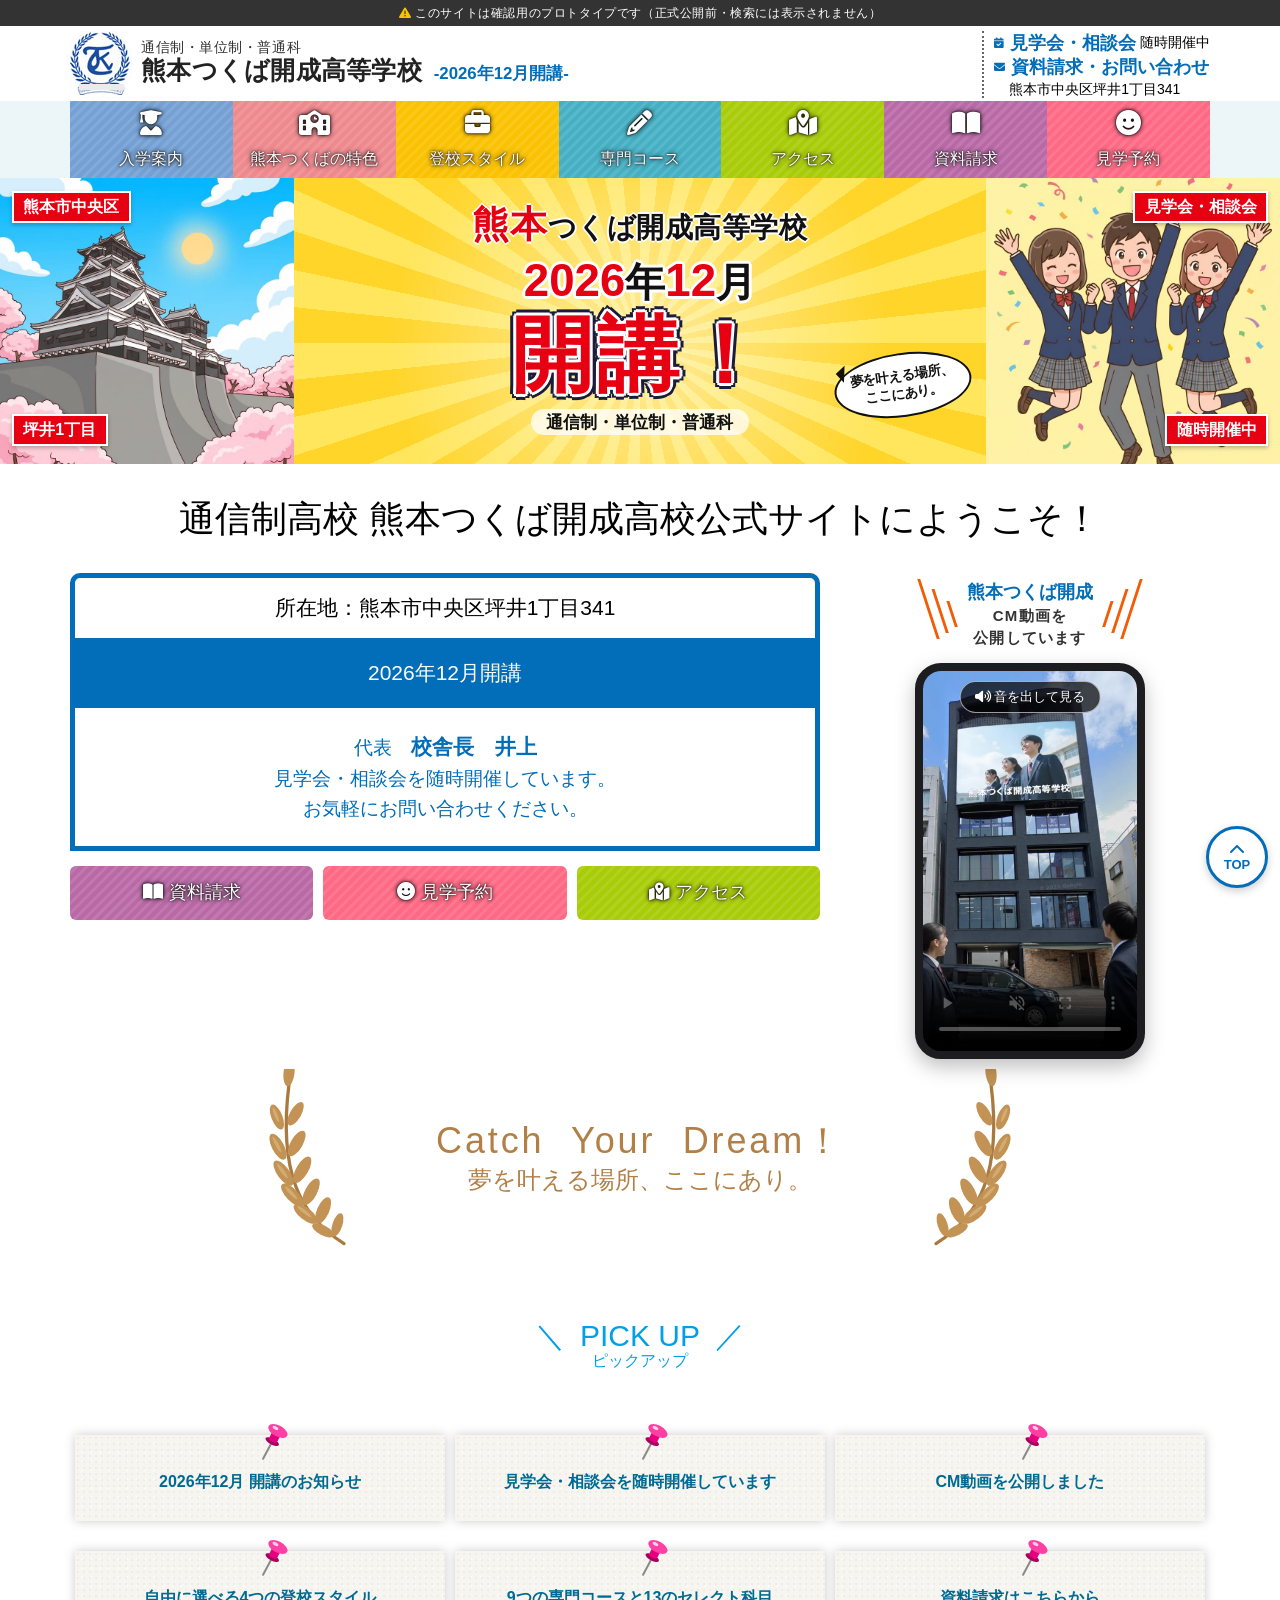
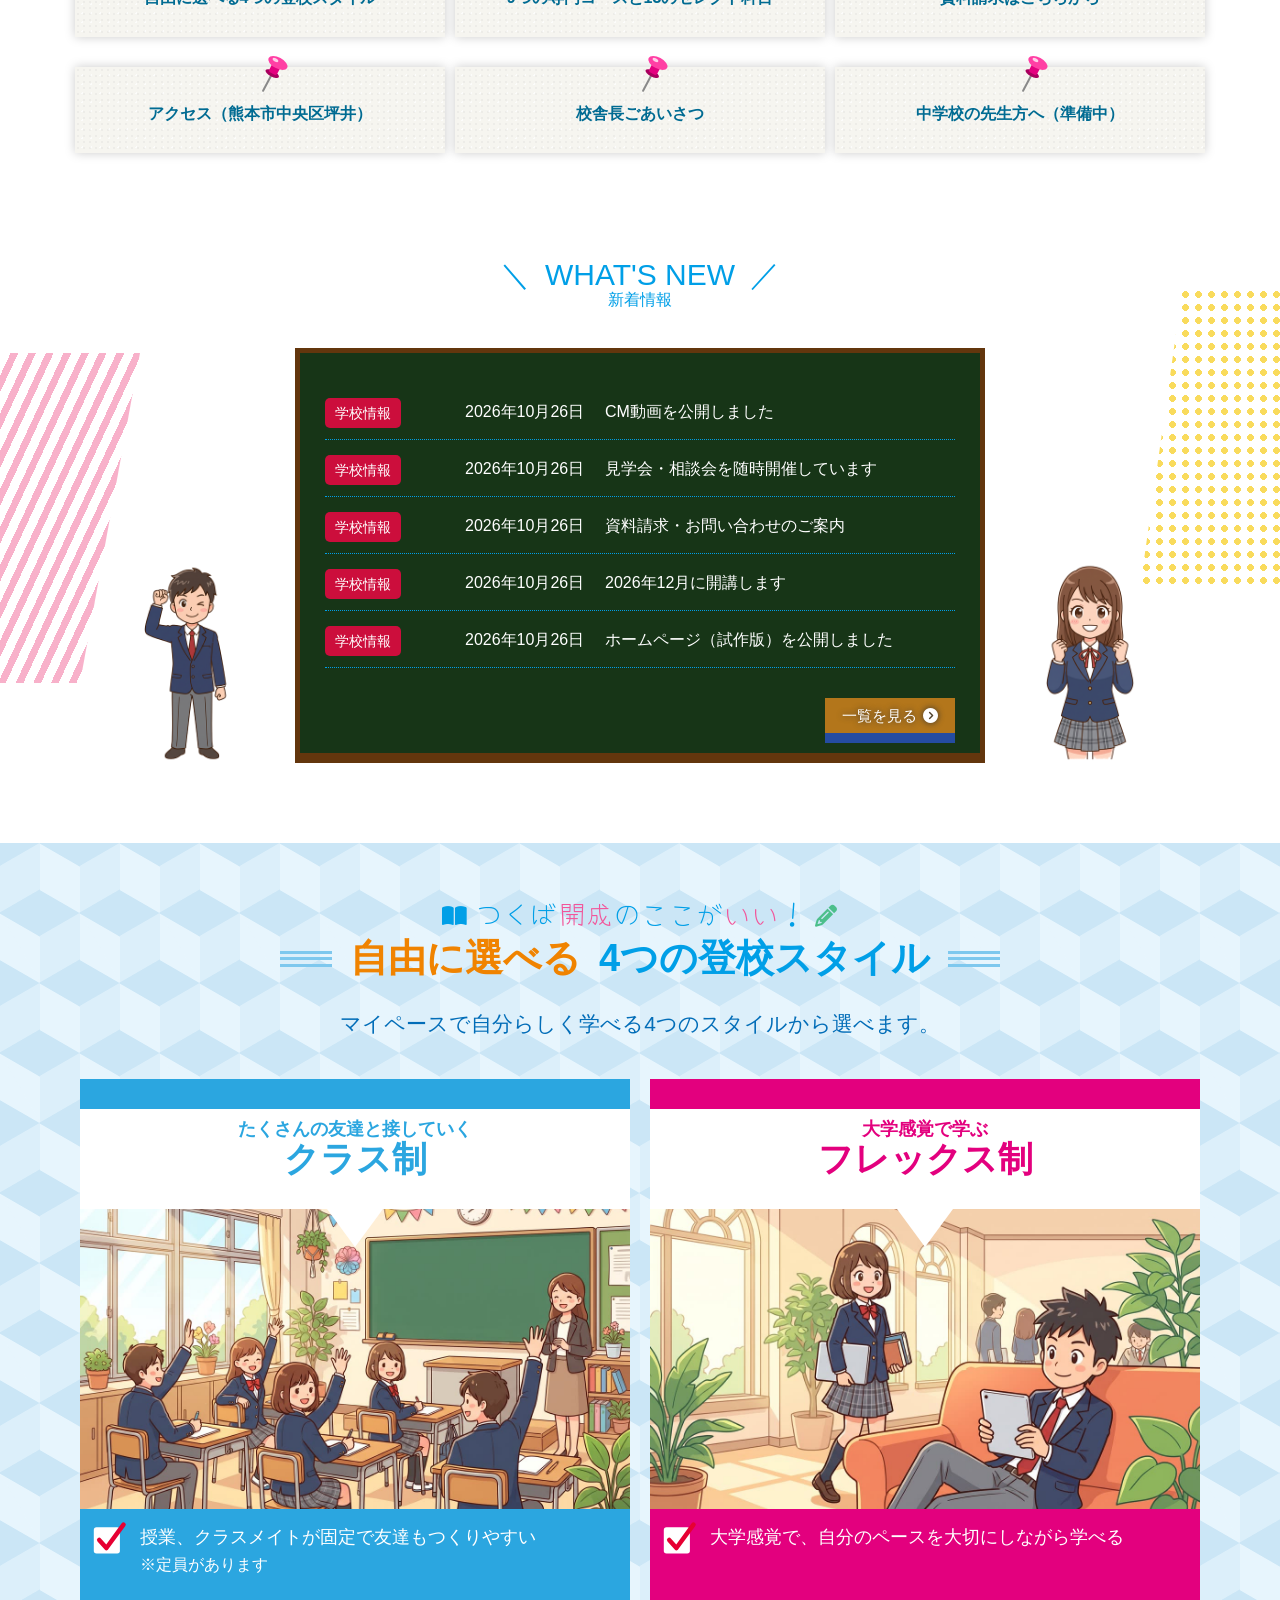
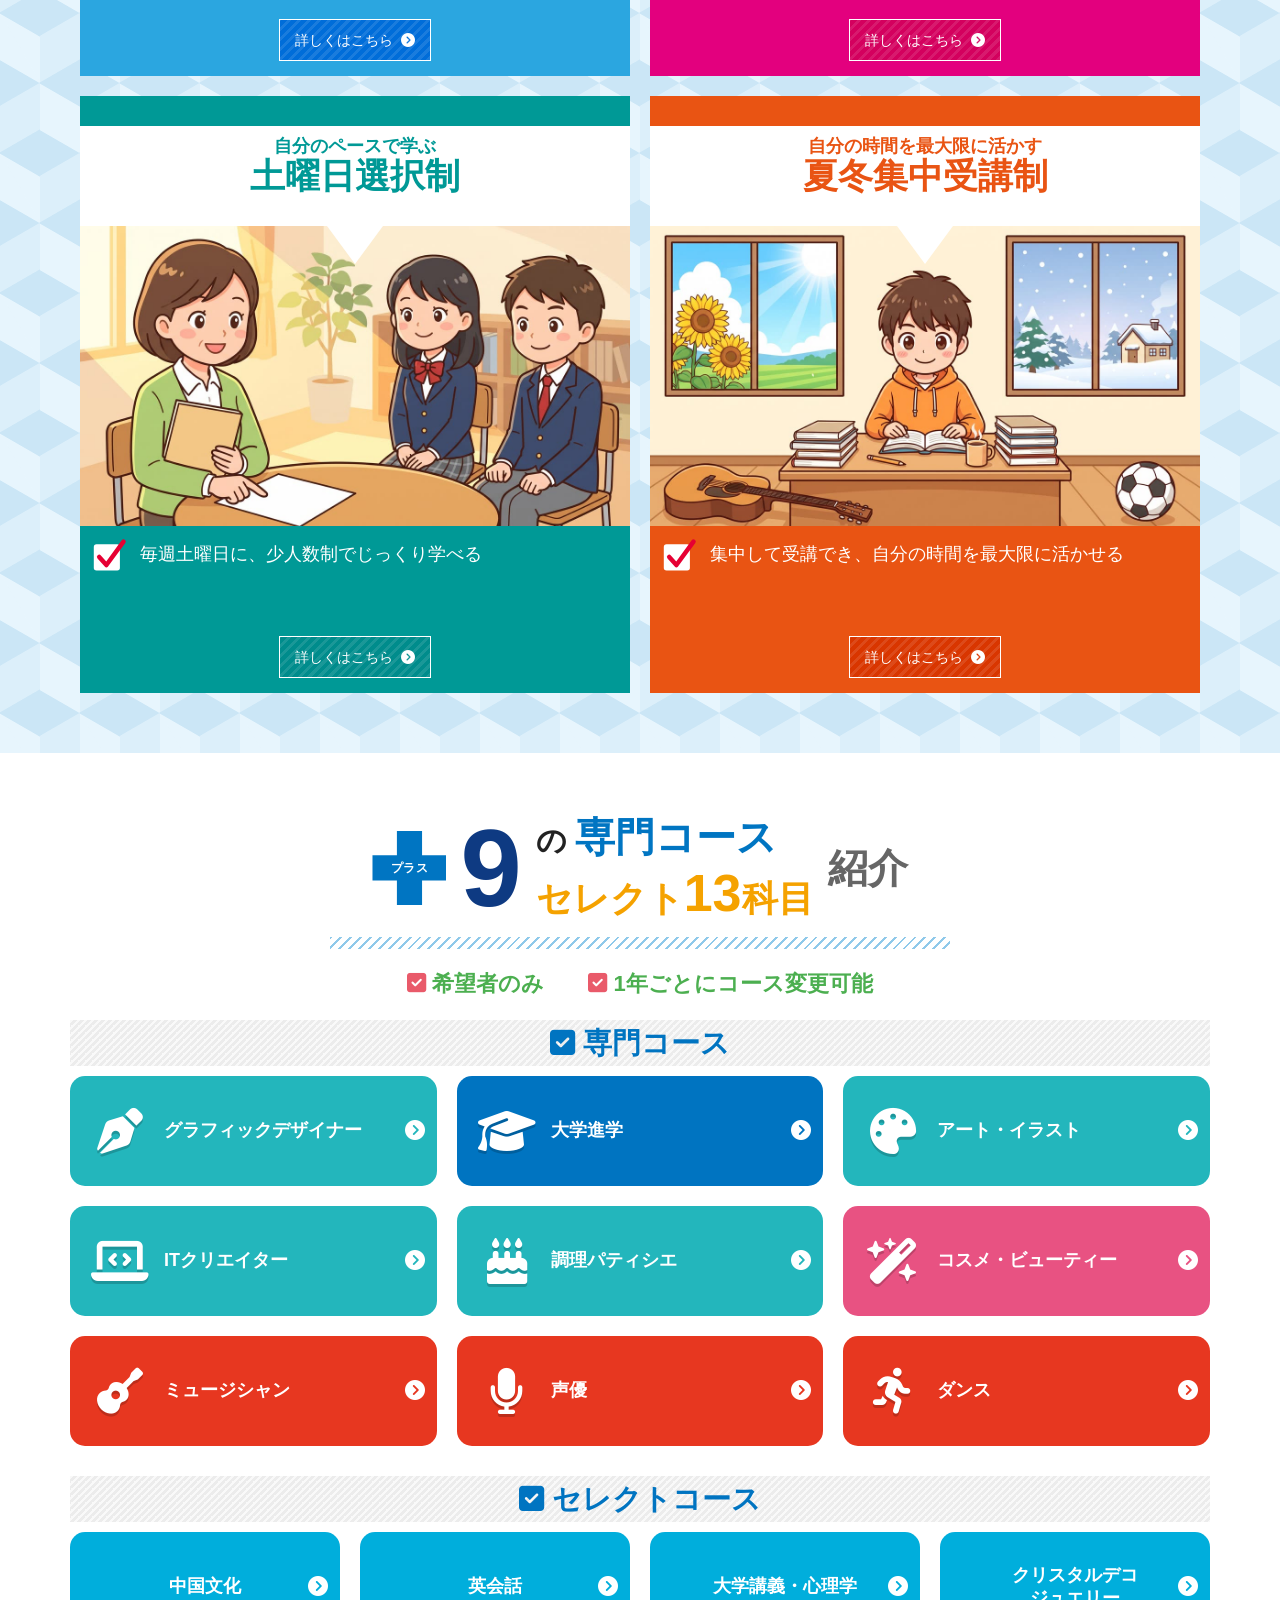
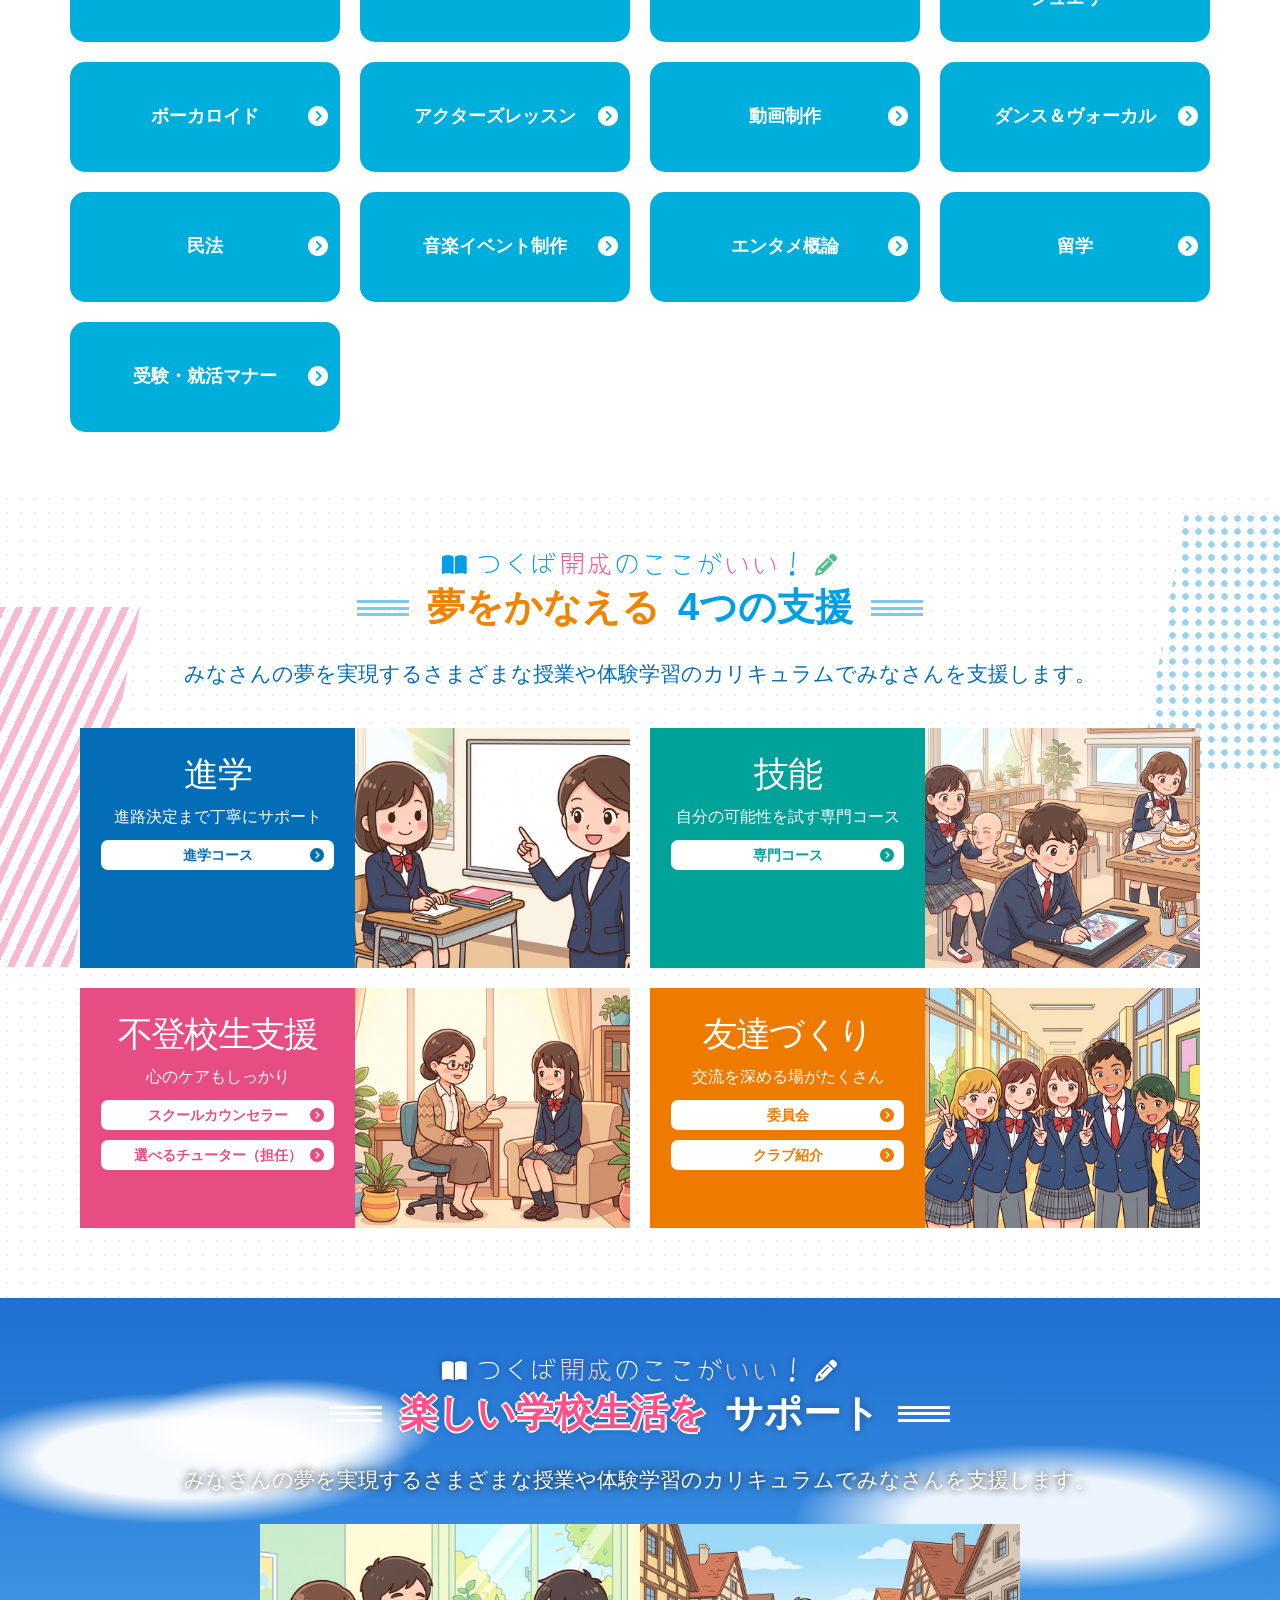
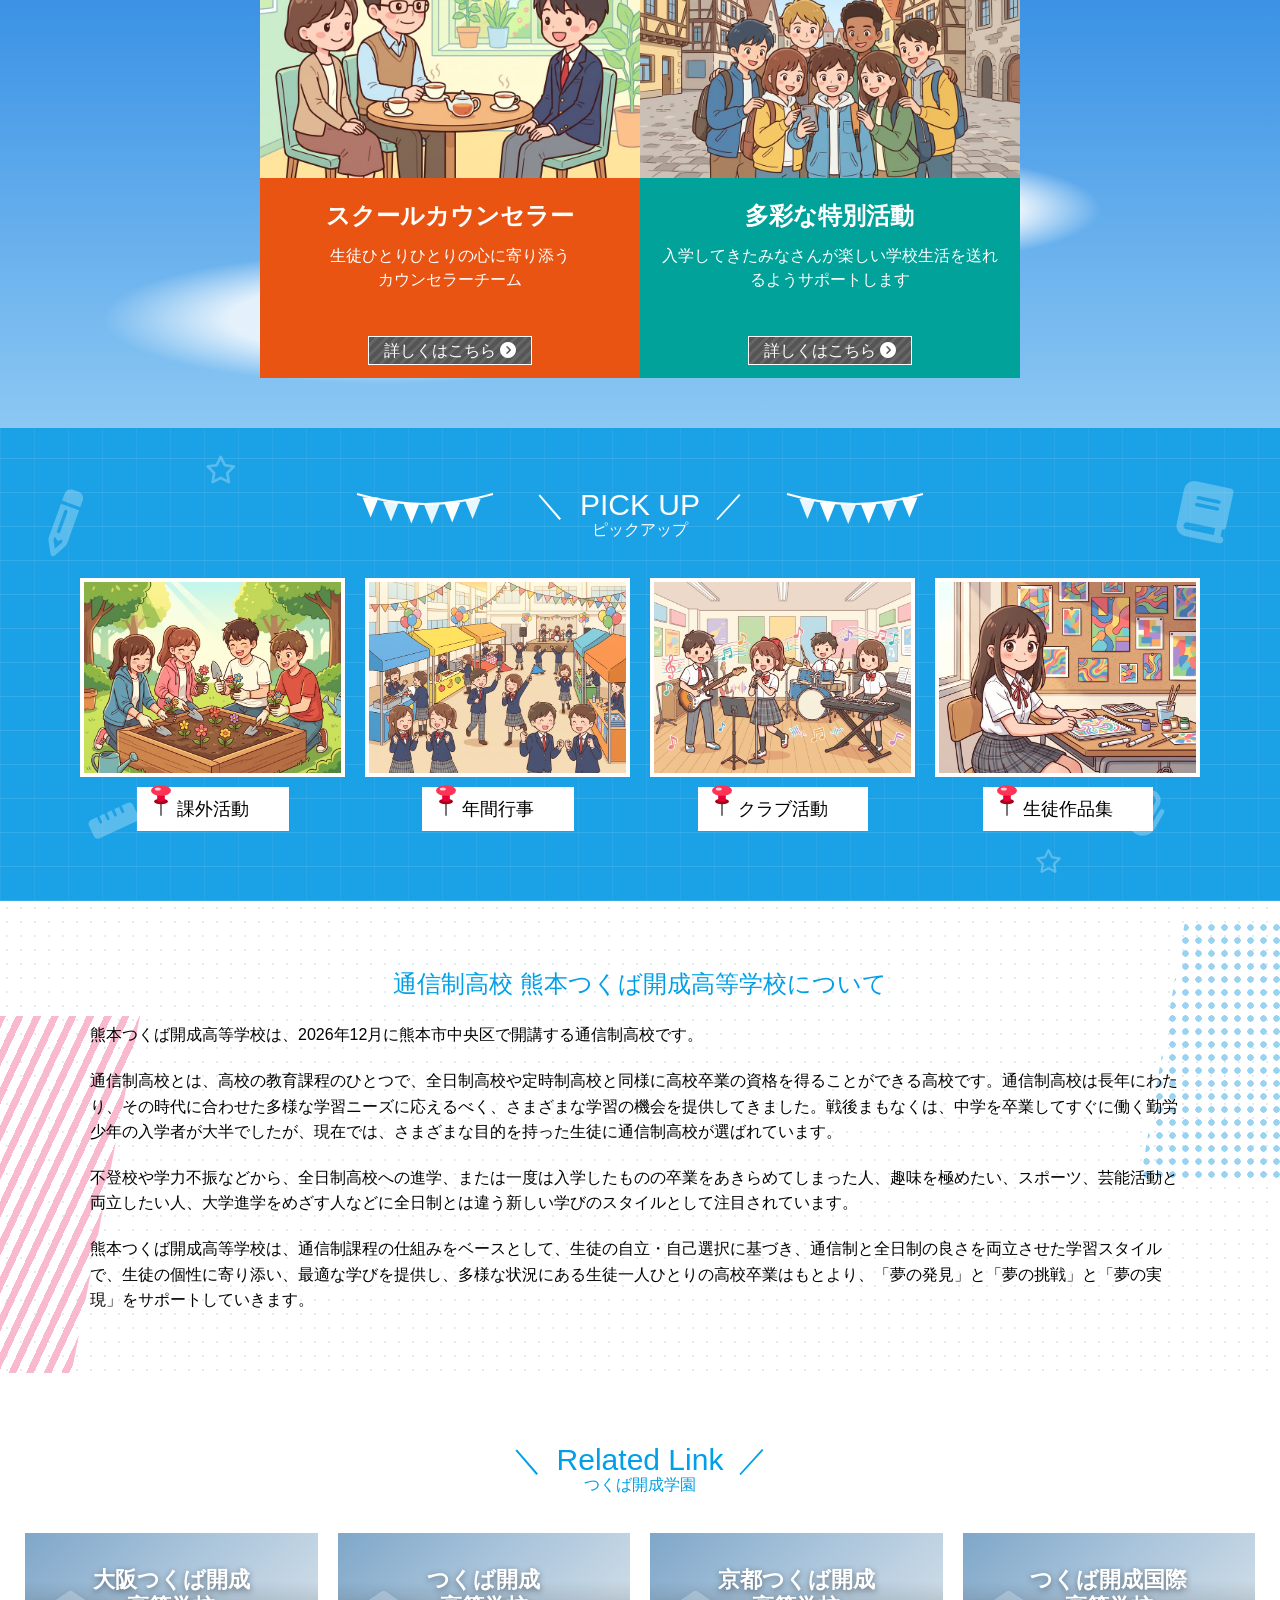
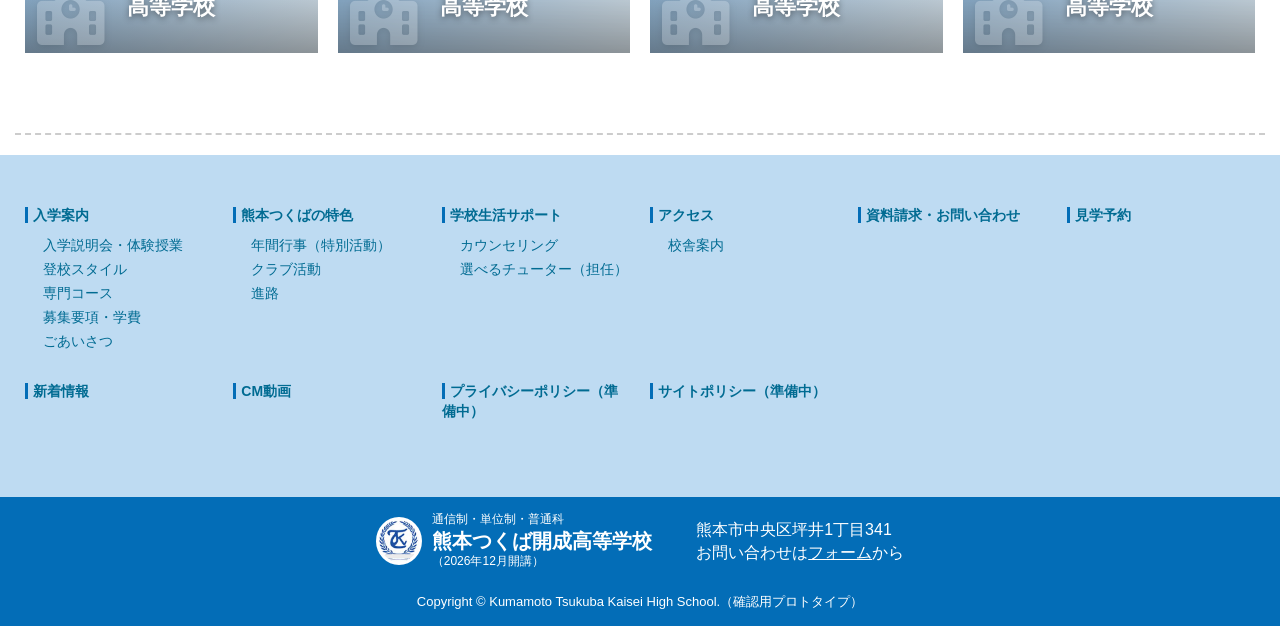
==== index.html @ 8025279c "熊本つくば開成高等学校 ホームページのプロトタイプ（トップページ） 大阪つくば開成（otk.ed.jp）の見た目の決まりに合わせた確認用の試作版。 トップページにCM動画を掲載。下層ページは準備中の仮" ====
<!DOCTYPE html>
<html lang="ja">
<head>
<meta charset="UTF-8">
<meta name="viewport" content="width=device-width, initial-scale=1">
<meta name="robots" content="noindex, nofollow, noarchive">
<meta name="darkreader-lock">
<title>【プロトタイプ】熊本つくば開成高等学校 | 普通科・通信制・単位制</title>
<meta name="description" content="熊本つくば開成高等学校（2026年12月開講・熊本市中央区）のホームページ試作版です。">
<link rel="stylesheet" href="https://cdnjs.cloudflare.com/ajax/libs/twitter-bootstrap/3.3.7/css/bootstrap.min.css">
<link rel="stylesheet" href="https://cdnjs.cloudflare.com/ajax/libs/font-awesome/6.5.2/css/all.min.css">
<link rel="preconnect" href="https://fonts.googleapis.com">
<link rel="preconnect" href="https://fonts.gstatic.com" crossorigin>
<link rel="stylesheet" href="https://fonts.googleapis.com/css2?family=Yomogi&amp;display=swap">
<link rel="stylesheet" href="assets/css/style.css">
</head>
<body id="top">

<div id="header">
	<div class="proto-band"><i class="fa-solid fa-triangle-exclamation"></i>このサイトは確認用のプロトタイプです<span class="pb-long">（正式公開前・検索には表示されません）</span><span class="pb-short">（正式公開前）</span></div>
	<div class="container">
		<h1 class="logo"><a href="index.html"><img src="assets/img/emblem_tk_kari.png" alt="校章（仮）"><span class="txt"><small>通信制・単位制・普通科</small><span class="name-row"><strong>熊本つくば開成高等学校</strong><span class="target">2026年12月開講</span></span></span></a></h1>
		<ul class="guidance">
			<li>
				<div class="contact">
					<p class="tel"><i class="fa-solid fa-calendar-check"></i> <a href="reservation.html">見学会・相談会</a> 随時開催中</p>
					<p class="tel"><i class="fa-solid fa-envelope"></i> <a href="contact.html">資料請求・お問い合わせ</a></p>
					<p class="address">熊本市中央区坪井1丁目341</p>
				</div>
			</li>
		</ul>
	</div>
	<nav id="g-nav">
		<div class="container">
			<ul>
				<li><a href="school.html" class="school"><i class="fa-solid fa-user-graduate"></i>入学案内</a></li>
				<li><a href="feature.html" class="feature"><i class="fa-solid fa-school"></i>熊本つくばの特色</a></li>
				<li><a href="style.html" class="style"><i class="fa-solid fa-briefcase"></i>登校スタイル</a></li>
				<li><a href="course.html" class="course"><i class="fa-solid fa-pencil"></i>専門コース</a></li>
				<li><a href="access.html" class="access"><i class="fa-solid fa-map-location-dot"></i>アクセス</a></li>
				<li><a href="contact.html" class="contact"><i class="fa-solid fa-book-open"></i>資料請求</a></li>
				<li><a href="reservation.html" class="reservation"><i class="fa-solid fa-face-smile"></i>見学予約</a></li>
			</ul>
		</div>
	</nav>
</div>

<button id="mobile-nav-btn" type="button" aria-label="メニューを開く"><i class="fa-solid fa-bars"></i>MENU</button>
<div id="mobile-menu" aria-hidden="true">
	<div class="inner">
		<div class="head">メニュー</div>
		<ul>
			<li><a href="index.html" class="home"><i class="fa-solid fa-house"></i>ホーム</a></li>
			<li><a href="school.html" class="school"><i class="fa-solid fa-user-graduate"></i>入学案内</a></li>
			<li><a href="feature.html" class="feature"><i class="fa-solid fa-school"></i>熊本つくばの特色</a></li>
			<li><a href="style.html" class="style"><i class="fa-solid fa-briefcase"></i>登校スタイル</a></li>
			<li><a href="course.html" class="course"><i class="fa-solid fa-pencil"></i>専門コース</a></li>
			<li><a href="access.html" class="access"><i class="fa-solid fa-map-location-dot"></i>アクセス</a></li>
			<li><a href="contact.html" class="contact"><i class="fa-solid fa-book-open"></i>資料請求</a></li>
			<li><a href="reservation.html" class="reservation"><i class="fa-solid fa-face-smile"></i>見学予約</a></li>
		</ul>
		<button type="button" class="close-btn"><i class="fa-solid fa-circle-xmark"></i> 閉じる</button>
	</div>
</div>

<div id="content" class="home">
	<div class="hero" role="img" aria-label="熊本つくば開成高等学校　2026年12月開講">
		<div class="hero-side left">
			<img src="assets/img/hero_castle.jpg" alt="">
			<span class="hero-label tl">熊本市中央区</span>
			<span class="hero-label bl">坪井1丁目</span>
		</div>
		<div class="hero-center">
			<div class="line1"><span class="r">熊本</span>つくば開成高等学校</div>
			<div class="line2"><span class="num">2026</span>年<span class="num">12</span>月</div>
			<div class="main">開講！</div>
			<div class="foot">通信制・単位制・普通科</div>
			<div class="hero-bubble">夢を叶える場所、<br>ここにあり。</div>
		</div>
		<div class="hero-side right">
			<img src="assets/img/hero_students.jpg" alt="">
			<span class="hero-label tr">見学会・相談会</span>
			<span class="hero-label br">随時開催中</span>
		</div>
	</div>

	<div class="container welcome">
		<h1>通信制高校 熊本つくば開成高校公式サイトにようこそ！</h1>
		<div class="row">
			<div class="col-md-8">
				<div class="target-area">所在地：熊本市中央区坪井1丁目341</div>
				<div class="since">2026年12月開講</div>
				<div class="guidance">
					<p class="lead">代表　<strong>校舎長　井上</strong><br>見学会・相談会を随時開催しています。<br class="hidden-xs">お気軽にお問い合わせください。</p>
				</div>
				<div class="cta-row">
					<a href="contact.html" class="contact"><i class="fa-solid fa-book-open"></i>資料請求</a>
					<a href="reservation.html" class="reservation"><i class="fa-solid fa-face-smile"></i>見学予約</a>
					<a href="access.html" class="access"><i class="fa-solid fa-map-location-dot"></i>アクセス</a>
				</div>
			</div>
			<div class="col-md-4">
				<div class="cm-box" id="cm">
					<div class="cm-head"><span class="name">熊本つくば開成</span><span class="sub">CM動画を</span><span class="sub">公開しています</span></div>
					<div class="cm-frame">
						<video id="cm-video" src="assets/video/kumamoto_cm.mp4" poster="assets/video/kumamoto_cm_poster.jpg" autoplay muted loop playsinline controls preload="metadata"></video>
						<button type="button" class="cm-sound" id="cm-sound"><i class="fa-solid fa-volume-high"></i> 音を出して見る</button>
					</div>
				</div>
			</div>
		</div>
	</div>

	<p class="ct_text"><span class="en">Catch Your Dream！</span><span class="ja">夢を叶える場所、ここにあり。</span></p>

	<section class="pickup">
		<div class="container">
			<h3><span class="en">PICK UP</span><span class="ja">ピックアップ</span></h3>
			<ul class="list">
				<li><div class="box"><p class="title"><a href="school.html">2026年12月 開講のお知らせ</a></p></div></li>
				<li><div class="box"><p class="title"><a href="reservation.html">見学会・相談会を随時開催しています</a></p></div></li>
				<li><div class="box"><p class="title"><a href="#cm">CM動画を公開しました</a></p></div></li>
				<li><div class="box"><p class="title"><a href="style.html">自由に選べる4つの登校スタイル</a></p></div></li>
				<li><div class="box"><p class="title"><a href="course.html">9つの専門コースと13のセレクト科目</a></p></div></li>
				<li><div class="box"><p class="title"><a href="contact.html">資料請求はこちらから</a></p></div></li>
				<li><div class="box"><p class="title"><a href="access.html">アクセス（熊本市中央区坪井）</a></p></div></li>
				<li><div class="box"><p class="title"><a href="school.html#greeting">校舎長ごあいさつ</a></p></div></li>
				<li><div class="box"><p class="title"><a href="school.html#teachers">中学校の先生方へ（準備中）</a></p></div></li>
			</ul>
		</div>
	</section>

	<section class="news" id="news">
		<div class="deco-l"></div>
		<div class="deco-r"></div>
		<div class="container">
			<h3><span class="en">WHAT'S NEW</span><span class="ja">新着情報</span></h3>
			<div class="row">
				<div class="col-md-8 col-md-offset-2 col-sm-10 col-sm-offset-1">
					<div class="chalkboard">
						<img class="chara boy" src="assets/img/news_boy.png" alt="">
						<img class="chara girl" src="assets/img/news_girl.png" alt="">
						<ul>
							<li><span class="cate">学校情報</span> <span class="date">2026年10月26日</span> <span class="subject"><a href="#cm">CM動画を公開しました</a></span></li>
							<li><span class="cate">学校情報</span> <span class="date">2026年10月26日</span> <span class="subject"><a href="reservation.html">見学会・相談会を随時開催しています</a></span></li>
							<li><span class="cate">学校情報</span> <span class="date">2026年10月26日</span> <span class="subject"><a href="contact.html">資料請求・お問い合わせのご案内</a></span></li>
							<li><span class="cate">学校情報</span> <span class="date">2026年10月26日</span> <span class="subject"><a href="school.html">2026年12月に開講します</a></span></li>
							<li><span class="cate">学校情報</span> <span class="date">2026年10月26日</span> <span class="subject"><a href="index.html">ホームページ（試作版）を公開しました</a></span></li>
						</ul>
						<p class="more"><a href="#news" class="btn-chalk">一覧を見る</a></p>
					</div>
				</div>
			</div>
		</div>
	</section>

	<section class="style" id="style">
		<div class="container">
			<p class="sec-catch"><i class="fa-solid fa-book-open"></i>つくば<span class="pk">開成</span>のここが<span class="pk">いい</span>！<i class="fa-solid fa-pencil"></i></p>
			<h3 class="sec-title"><span class="or">自由に選べる</span>4つの登校スタイル</h3>
			<p class="lead">マイペースで自分らしく学べる4つのスタイルから選べます。</p>
			<ul class="cards">
				<li>
					<div class="box class">
						<div class="title"><span>たくさんの友達と接していく</span>クラス制</div>
						<div class="eye-catch"><img src="assets/img/style_class.jpg" alt="クラス制のイメージ"></div>
						<p class="caption"><img src="assets/img/check.svg" alt="">授業、クラスメイトが固定で友達もつくりやすい<span>※定員があります</span></p>
						<a href="style.html#class" class="btn">詳しくはこちら <i class="fa-solid fa-circle-chevron-right"></i></a>
					</div>
				</li>
				<li>
					<div class="box flex">
						<div class="title"><span>大学感覚で学ぶ</span>フレックス制</div>
						<div class="eye-catch"><img src="assets/img/style_flex.jpg" alt="フレックス制のイメージ"></div>
						<p class="caption"><img src="assets/img/check.svg" alt="">大学感覚で、自分のペースを大切にしながら学べる</p>
						<a href="style.html#flex" class="btn">詳しくはこちら <i class="fa-solid fa-circle-chevron-right"></i></a>
					</div>
				</li>
				<li>
					<div class="box saturday">
						<div class="title"><span>自分のペースで学ぶ</span>土曜日選択制</div>
						<div class="eye-catch"><img src="assets/img/style_saturday.jpg" alt="土曜日選択制のイメージ"></div>
						<p class="caption"><img src="assets/img/check.svg" alt="">毎週土曜日に、少人数制でじっくり学べる</p>
						<a href="style.html#saturday" class="btn">詳しくはこちら <i class="fa-solid fa-circle-chevron-right"></i></a>
					</div>
				</li>
				<li>
					<div class="box holiday">
						<div class="title"><span>自分の時間を最大限に活かす</span>夏冬集中受講制</div>
						<div class="eye-catch"><img src="assets/img/style_holiday.jpg" alt="夏冬集中受講制のイメージ"></div>
						<p class="caption"><img src="assets/img/check.svg" alt="">集中して受講でき、自分の時間を最大限に活かせる</p>
						<a href="style.html#holiday" class="btn">詳しくはこちら <i class="fa-solid fa-circle-chevron-right"></i></a>
					</div>
				</li>
			</ul>
		</div>
	</section>

	<section class="course" id="course">
		<div class="container">
			<div class="course-title" aria-label="プラス9の専門コース　セレクト13科目紹介">
				<span class="plus"><small>プラス</small></span>
				<span class="nine">9</span>
				<span class="stack"><span class="t1"><small>の</small>専門コース</span><span class="t2">セレクト<b>13</b>科目</span></span>
				<span class="intro">紹介</span>
			</div>
			<div class="course-rule"></div>
			<p class="course-checks"><span><i class="fa-solid fa-square-check"></i>希望者のみ</span><span><i class="fa-solid fa-square-check"></i>1年ごとにコース変更可能</span></p>
			<div class="box">
				<h4><span><i class="fa-solid fa-square-check"></i> 専門コース</span></h4>
				<ul>
					<li class="col-md-4 col-xs-6"><a href="course.html#gd" class="course02"><i class="ico fa-solid fa-pen-nib"></i>グラフィック<wbr>デザイナー</a></li>
					<li class="col-md-4 col-xs-6"><a href="course.html#st" class="course01"><i class="ico fa-solid fa-graduation-cap"></i>大学進学</a></li>
					<li class="col-md-4 col-xs-6"><a href="course.html#di" class="course02"><i class="ico fa-solid fa-palette"></i>アート・<wbr>イラスト</a></li>
					<li class="col-md-4 col-xs-6"><a href="course.html#it" class="course02"><i class="ico fa-solid fa-laptop-code"></i>IT<wbr>クリエイター</a></li>
					<li class="col-md-4 col-xs-6"><a href="course.html#ck" class="course02"><i class="ico fa-solid fa-cake-candles"></i>調理<wbr>パティシエ</a></li>
					<li class="col-md-4 col-xs-6"><a href="course.html#bt" class="course03"><i class="ico fa-solid fa-wand-magic-sparkles"></i>コスメ・<wbr>ビューティー</a></li>
					<li class="col-md-4 col-xs-6"><a href="course.html#mc" class="course15"><i class="ico fa-solid fa-guitar"></i>ミュージ<wbr>シャン</a></li>
					<li class="col-md-4 col-xs-6"><a href="course.html#vs" class="course15"><i class="ico fa-solid fa-microphone"></i>声優</a></li>
					<li class="col-md-4 col-xs-6"><a href="course.html#ds" class="course15"><i class="ico fa-solid fa-person-running"></i>ダンス</a></li>
				</ul>
			</div>
			<div class="box">
				<h4><span><i class="fa-solid fa-square-check"></i> セレクトコース</span></h4>
				<ul>
					<li class="col-md-3 col-sm-4 col-xs-6"><a href="course.html#select" class="select">中国文化</a></li>
					<li class="col-md-3 col-sm-4 col-xs-6"><a href="course.html#select" class="select">英会話</a></li>
					<li class="col-md-3 col-sm-4 col-xs-6"><a href="course.html#select" class="select">大学講義・<wbr>心理学</a></li>
					<li class="col-md-3 col-sm-4 col-xs-6"><a href="course.html#select" class="select">クリスタル<wbr>デコ<wbr>ジュエリー</a></li>
					<li class="col-md-3 col-sm-4 col-xs-6"><a href="course.html#select" class="select">ボーカロイド</a></li>
					<li class="col-md-3 col-sm-4 col-xs-6"><a href="course.html#select" class="select">アクターズ<wbr>レッスン</a></li>
					<li class="col-md-3 col-sm-4 col-xs-6"><a href="course.html#select" class="select">動画制作</a></li>
					<li class="col-md-3 col-sm-4 col-xs-6"><a href="course.html#select" class="select">ダンス＆<wbr>ヴォーカル</a></li>
					<li class="col-md-3 col-sm-4 col-xs-6"><a href="course.html#select" class="select">民法</a></li>
					<li class="col-md-3 col-sm-4 col-xs-6"><a href="course.html#select" class="select">音楽イベント<wbr>制作</a></li>
					<li class="col-md-3 col-sm-4 col-xs-6"><a href="course.html#select" class="select">エンタメ概論</a></li>
					<li class="col-md-3 col-sm-4 col-xs-6"><a href="course.html#select" class="select">留学</a></li>
					<li class="col-md-3 col-sm-4 col-xs-6"><a href="course.html#select" class="select">受験・<wbr>就活マナー</a></li>
				</ul>
			</div>
		</div>
	</section>

	<section class="support">
		<div class="deco-l"></div>
		<div class="deco-r"></div>
		<div class="container">
			<p class="sec-catch"><i class="fa-solid fa-book-open"></i>つくば<span class="pk">開成</span>のここが<span class="pk">いい</span>！<i class="fa-solid fa-pencil"></i></p>
			<h3 class="sec-title"><span class="or">夢をかなえる</span>4つの支援</h3>
			<p class="lead">みなさんの夢を実現するさまざまな授業や体験学習のカリキュラムでみなさんを支援します。</p>
			<ul class="cards">
				<li>
					<div class="box cram">
						<div class="guidance">
							<p class="title">進学<span>進路決定まで丁寧にサポート</span></p>
							<ul><li><a href="course.html#st">進学コース</a></li></ul>
						</div>
						<div class="img"><img src="assets/img/support_shingaku.jpg" alt=""></div>
					</div>
				</li>
				<li>
					<div class="box skill">
						<div class="guidance">
							<p class="title">技能<span>自分の可能性を試す専門コース</span></p>
							<ul><li><a href="course.html">専門コース</a></li></ul>
						</div>
						<div class="img"><img src="assets/img/support_gino.jpg" alt=""></div>
					</div>
				</li>
				<li>
					<div class="box truancy">
						<div class="guidance">
							<p class="title">不登校生支援<span>心のケアもしっかり</span></p>
							<ul>
								<li><a href="feature.html#counselor">スクールカウンセラー</a></li>
								<li><a href="feature.html#tutor">選べるチューター（担任）</a></li>
							</ul>
						</div>
						<div class="img"><img src="assets/img/support_futoko.jpg" alt=""></div>
					</div>
				</li>
				<li>
					<div class="box friend">
						<div class="guidance">
							<p class="title">友達づくり<span>交流を深める場がたくさん</span></p>
							<ul>
								<li><a href="feature.html#committee">委員会</a></li>
								<li><a href="feature.html#club">クラブ紹介</a></li>
							</ul>
						</div>
						<div class="img"><img src="assets/img/support_tomodachi.jpg" alt=""></div>
					</div>
				</li>
			</ul>
		</div>
	</section>

	<section class="school-life">
		<div class="container">
			<p class="sec-catch on-dark"><i class="fa-solid fa-book-open"></i>つくば<span class="pk">開成</span>のここが<span class="pk">いい</span>！<i class="fa-solid fa-pencil"></i></p>
			<h3 class="sec-title on-dark"><span class="or">楽しい学校生活を</span>サポート</h3>
			<p class="lead">みなさんの夢を実現するさまざまな授業や体験学習のカリキュラムでみなさんを支援します。</p>
			<ul class="cards">
				<li>
					<img src="assets/img/life_counselor.jpg" alt="">
					<div class="box counselor">
						<p class="title">スクールカウンセラー</p>
						<p class="caption">生徒ひとりひとりの心に寄り添う<span class="inline-block">カウンセラーチーム</span></p>
						<div class="link"><a href="feature.html#counselor">詳しくはこちら <i class="fa-solid fa-circle-chevron-right"></i></a></div>
					</div>
				</li>
				<li>
					<img src="assets/img/life_activity.jpg" alt="">
					<div class="box life">
						<p class="title">多彩な特別活動</p>
						<p class="caption">入学してきたみなさんが楽しい学校生活を送れるようサポートします</p>
						<div class="link"><a href="feature.html#event">詳しくはこちら <i class="fa-solid fa-circle-chevron-right"></i></a></div>
					</div>
				</li>
			</ul>
		</div>
	</section>

	<section class="topics">
		<i class="doodle fa-solid fa-pencil" style="left:3%;top:14%;font-size:54px;transform:rotate(-25deg);"></i>
		<i class="doodle fa-solid fa-ruler" style="left:7%;bottom:12%;font-size:46px;transform:rotate(20deg);"></i>
		<i class="doodle fa-solid fa-book" style="right:4%;top:12%;font-size:56px;transform:rotate(12deg);"></i>
		<i class="doodle fa-solid fa-paperclip" style="right:9%;bottom:14%;font-size:44px;transform:rotate(-15deg);"></i>
		<i class="doodle fa-regular fa-star" style="left:16%;top:6%;font-size:28px;"></i>
		<i class="doodle fa-regular fa-star" style="right:17%;bottom:6%;font-size:24px;"></i>
		<div class="container">
			<h3><span class="en">PICK UP</span><span class="ja">ピックアップ</span></h3>
			<ul class="cards">
				<li><img src="assets/img/topics_kagai.jpg" alt=""><p class="pin"><span><a href="feature.html#activity">課外活動</a></span></p></li>
				<li><img src="assets/img/topics_gyoji.jpg" alt=""><p class="pin"><span><a href="feature.html#event">年間行事</a></span></p></li>
				<li><img src="assets/img/topics_club.jpg" alt=""><p class="pin"><span><a href="feature.html#club">クラブ活動</a></span></p></li>
				<li><img src="assets/img/topics_sakuhin.jpg" alt=""><p class="pin"><span><a href="feature.html#works">生徒作品集</a></span></p></li>
			</ul>
		</div>
	</section>

	<section class="about">
		<div class="deco-l"></div>
		<div class="deco-r"></div>
		<div class="container">
			<h3>通信制高校 熊本つくば開成高等学校について</h3>
			<p>熊本つくば開成高等学校は、2026年12月に熊本市中央区で開講する通信制高校です。</p>
			<p>通信制高校とは、高校の教育課程のひとつで、全日制高校や定時制高校と同様に高校卒業の資格を得ることができる高校です。通信制高校は長年にわたり、その時代に合わせた多様な学習ニーズに応えるべく、さまざまな学習の機会を提供してきました。戦後まもなくは、中学を卒業してすぐに働く勤労少年の入学者が大半でしたが、現在では、さまざまな目的を持った生徒に通信制高校が選ばれています。</p>
			<p>不登校や学力不振などから、全日制高校への進学、または一度は入学したものの卒業をあきらめてしまった人、趣味を極めたい、スポーツ、芸能活動と両立したい人、大学進学をめざす人などに全日制とは違う新しい学びのスタイルとして注目されています。</p>
			<p>熊本つくば開成高等学校は、通信制課程の仕組みをベースとして、生徒の自立・自己選択に基づき、通信制と全日制の良さを両立させた学習スタイルで、生徒の個性に寄り添い、最適な学びを提供し、多様な状況にある生徒一人ひとりの高校卒業はもとより、「夢の発見」と「夢の挑戦」と「夢の実現」をサポートしていきます。</p>
		</div>
	</section>

	<section class="link">
		<div class="container-fluid">
			<h3><span class="en">Related Link</span><span class="ja">つくば開成学園</span></h3>
			<ul class="related">
				<li><a href="https://otk.ed.jp/" target="_blank" rel="noopener"><i class="fa-solid fa-school"></i>大阪つくば開成<br>高等学校</a></li>
				<li><a href="http://t-kaisei.ed.jp/" target="_blank" rel="noopener"><i class="fa-solid fa-school"></i>つくば開成<br>高等学校</a></li>
				<li><a href="https://kyoto.tsukuba-kaisei.ed.jp/" target="_blank" rel="noopener"><i class="fa-solid fa-school"></i>京都つくば開成<br>高等学校</a></li>
				<li><a href="http://tkaisei-okinawa.jp/" target="_blank" rel="noopener"><i class="fa-solid fa-school"></i>つくば開成国際<br>高等学校</a></li>
			</ul>
		</div>
	</section>
	<div class="container-fluid"><hr></div>

</div>

<div id="footer">
	<div class="container-fluid">
		<ul class="sitemap">
			<li>
				<a href="school.html">入学案内</a>
				<ul>
					<li><a href="school.html#briefing">入学説明会・体験授業</a></li>
					<li><a href="style.html">登校スタイル</a></li>
					<li><a href="course.html">専門コース</a></li>
					<li><a href="school.html#guide">募集要項・学費</a></li>
					<li><a href="school.html#greeting">ごあいさつ</a></li>
				</ul>
			</li>
			<li>
				<a href="feature.html">熊本つくばの特色</a>
				<ul>
					<li><a href="feature.html#event">年間行事（特別活動）</a></li>
					<li><a href="feature.html#club">クラブ活動</a></li>
					<li><a href="feature.html#career">進路</a></li>
				</ul>
			</li>
			<li>
				<a href="feature.html#support">学校生活サポート</a>
				<ul>
					<li><a href="feature.html#counselor">カウンセリング</a></li>
					<li><a href="feature.html#tutor">選べるチューター（担任）</a></li>
				</ul>
			</li>
			<li>
				<a href="access.html">アクセス</a>
				<ul>
					<li><a href="access.html#map">校舎案内</a></li>
				</ul>
			</li>
			<li><a href="contact.html">資料請求・お問い合わせ</a></li>
			<li><a href="reservation.html">見学予約</a></li>
		</ul>
		<ul class="sitemap">
			<li><a href="index.html#news">新着情報</a></li>
			<li><a href="index.html#cm">CM動画</a></li>
			<li><a href="#" onclick="return false;">プライバシーポリシー（準備中）</a></li>
			<li><a href="#" onclick="return false;">サイトポリシー（準備中）</a></li>
		</ul>
	</div>
</div>
<div id="credit">
	<div class="container">
		<ul>
			<li><span class="flogo"><img src="assets/img/emblem_tk_kari.png" alt=""><span class="txt"><small>通信制・単位制・普通科</small><strong>熊本つくば開成高等学校</strong><small>（2026年12月開講）</small></span></span></li>
			<li>熊本市中央区坪井1丁目341<br>お問い合わせは<a href="contact.html">フォーム</a>から</li>
		</ul>
		<p class="copyright">Copyright &copy; Kumamoto Tsukuba Kaisei High School.（確認用プロトタイプ）</p>
	</div>
</div>

<div class="float-btns">
	<a href="reservation.html" class="reservation">見学予約</a>
	<a href="contact.html" class="contact">資料請求</a>
</div>
<div id="page-top"><a href="#top" aria-label="ページの先頭へ"><i class="fa-solid fa-chevron-up"></i>TOP</a></div>

<script src="assets/js/main.js"></script>
</body>
</html>
---- assets/css/style.css ----
@charset "utf-8";
/* ============================================================
   熊本つくば開成高等学校（プロトタイプ）
   大阪つくば開成（otk.ed.jp）の見た目の決まりに合わせて作成。
   土台は大阪校と同じ Bootstrap 3.3.7。書体は大阪校の実際の表示と同じく端末標準のゴシック体。
   ============================================================ */

:root {
	--blue: #026DB8;
	--blue2: #036DB7;
	--sky: #009FE7;
	--link: #006B92;
	--gold: #B28046;
	--nav-school: #74A0D4;
	--nav-feature: #EE898E;
	--nav-style: #FAC200;
	--nav-course: #45AFC3;
	--nav-access: #A8CC07;
	--nav-contact: #B969A6;
	--nav-reservation: #FF6984;
	--stripe: repeating-linear-gradient(-45deg, rgba(255,255,255,.10) 0 3px, rgba(255,255,255,0) 3px 7px);
	--header-h: 177px;
}

/* ---------- 共通 ---------- */
html { scroll-behavior: smooth; }
body {
	font-size: 16px;
	font-family: sans-serif;
	color: #000;
	background: #FFF;
}
a, a:link, a:visited, a:active { color: var(--link); text-decoration: none; }
a:hover, a:focus { color: #23527c; text-decoration: none; }
a img { transition: .3s ease-in-out; }
a:hover img { filter: opacity(.8); }
p { line-height: 1.5em; margin-bottom: 10px; }
h1 { padding: 5px 0; margin: 0; }
h3 { color: var(--sky); text-align: center; }
h3 .en { font-size: 30px; display: block; }
h3 .en::before { content: "＼"; margin-right: 15px; }
h3 .en::after { content: "／"; margin-left: 15px; }
h3 .ja { font-size: 16px; display: block; }
hr { border-top: 2px dashed #CCC; }
p.lead { text-align: center; color: var(--blue); margin: 30px 0; }
section { padding: 50px 0; position: relative; overflow: hidden; }
ul.list-inline { margin: 0; }
.inline-block { display: inline-block; }

.btn-theme {
	background: #00A299;
	color: #FFF !important;
	padding: 10px 50px;
	position: relative;
	display: inline-block;
}
.btn-theme:hover { background: #038079; }
.btn-theme::after {
	font-family: "Font Awesome 6 Free";
	font-weight: 900;
	content: "\f138";
	position: absolute;
	right: 5px;
}

/* ---------- 確認用の帯 ---------- */
.proto-band {
	background: #333;
	color: #FFF;
	font-size: 12px;
	line-height: 26px;
	height: 26px;
	text-align: center;
	letter-spacing: .05em;
	overflow: hidden;
	white-space: nowrap;
	text-overflow: ellipsis;
	padding: 0 8px;
}
.proto-band i { color: #FAC200; margin-right: 4px; }
.proto-band .pb-short { display: none; }

/* ---------- ヘッダー ---------- */
#header {
	position: fixed;
	width: 100%;
	z-index: 100;
	background: #FFF;
	top: 0;
	font-size: 14px;
}
#header > div.container { position: relative; height: 75px; }
#header h1.logo { padding: 5px 0; margin: 0; }
#header h1.logo a { display: inline-flex; align-items: center; color: #222; }
#header h1.logo img { width: 62px; height: 65px; margin-right: 9px; }
#header h1.logo .txt { display: flex; flex-direction: column; line-height: 1.3; }
#header h1.logo .txt small { font-size: 14px; color: #333; letter-spacing: .04em; }
#header h1.logo .txt strong { font-size: 25px; color: #222; letter-spacing: .01em; }
#header .name-row { display: flex; align-items: baseline; flex-wrap: wrap; column-gap: 12px; }
#header span.target {
	color: var(--blue);
	font-weight: bold;
	font-size: 16.8px;
	white-space: nowrap;
}
#header span.target::before, #header span.target::after { content: "-"; }
#header .guidance {
	list-style: none;
	padding: 0;
	margin: 0;
	position: absolute;
	top: 0;
	right: 15px;
}
#header .guidance .contact {
	margin: 5px 0 0 10px;
	border-left: 2px dotted #666;
	padding-left: 10px;
}
#header .guidance .contact p { margin: 0; line-height: 1.35; }
#header .guidance .contact i { color: var(--blue2); font-size: 11px; vertical-align: middle; margin-right: 2px; }
#header .guidance .contact a { color: var(--blue2); font-size: 18px; font-weight: bold; vertical-align: middle; }
#header .guidance .contact .address { padding-left: 15px; }

/* ---------- メニュー（7色のタイル） ---------- */
#g-nav { background: #ECF6F8; }
#g-nav ul { letter-spacing: -.4em; margin: 0; padding: 0; list-style: none; }
#g-nav ul li { letter-spacing: normal; display: inline-block; width: 14.285%; padding: 0; vertical-align: top; }
#g-nav ul li a {
	display: block;
	text-align: center;
	color: #FFF;
	padding: 7px 0;
	font-size: 16px;
	text-shadow: 0 0 2px #000, 0 0 5px #000;
	transition: filter .2s;
}
#g-nav ul li a:hover { filter: brightness(1.08); }
#g-nav ul li a i { display: block; font-size: 25px; height: 30px; line-height: 30px; margin-bottom: 10px; }
#g-nav ul li a.school { background: var(--stripe), var(--nav-school); }
#g-nav ul li a.feature { background: var(--stripe), var(--nav-feature); }
#g-nav ul li a.style { background: var(--stripe), var(--nav-style); }
#g-nav ul li a.course { background: var(--stripe), var(--nav-course); }
#g-nav ul li a.access { background: var(--stripe), var(--nav-access); }
#g-nav ul li a.contact { background: var(--stripe), var(--nav-contact); }
#g-nav ul li a.reservation { background: var(--stripe), var(--nav-reservation); }
#g-nav ul li a.current { box-shadow: inset 0 -5px 0 rgba(0,0,0,.25); }

#content { padding-top: var(--header-h); }

/* ---------- メインバナー ---------- */
.hero {
	position: relative;
	width: 100%;
	aspect-ratio: 1920 / 430;
	min-height: 84px;
	overflow: hidden;
	display: grid;
	grid-template-columns: 23% 54% 23%;
	background:
		radial-gradient(circle at 50% 58%, rgba(255,255,255,.55) 0, rgba(255,255,255,0) 38%),
		repeating-conic-gradient(from 0deg at 50% 58%, #FFE65C 0deg 6deg, #FFD52A 6deg 12deg);
}
.hero-side { position: relative; overflow: hidden; }
.hero-side img { width: 100%; height: 100%; object-fit: cover; display: block; }
.hero-side.left img { object-position: 50% 40%; }
.hero-label {
	position: absolute;
	background: #E60012;
	color: #FFF;
	font-weight: 900;
	font-size: clamp(9px, 1.25vw, 22px);
	line-height: 1.25;
	padding: .25em .6em;
	border: 2px solid #FFF;
	box-shadow: 0 2px 4px rgba(0,0,0,.25);
	white-space: nowrap;
}
.hero-label.tl { top: 5%; left: 4%; }
.hero-label.bl { bottom: 6%; left: 4%; }
.hero-label.tr { top: 5%; right: 4%; }
.hero-label.br { bottom: 6%; right: 4%; }
.hero-center {
	position: relative;
	display: flex;
	flex-direction: column;
	align-items: center;
	justify-content: center;
	text-align: center;
	font-weight: 900;
	line-height: 1.1;
}
.hero-center .line1 {
	font-size: 2.2vw;
	color: #111;
	text-shadow: 2px 0 0 #FFF, -2px 0 0 #FFF, 0 2px 0 #FFF, 0 -2px 0 #FFF;
	letter-spacing: .02em;
}
.hero-center .line1 .r { color: #E60012; font-size: 1.3em; }
.hero-center .line2 {
	font-size: 3.1vw;
	color: #111;
	margin-top: .25em;
	text-shadow: 3px 0 0 #FFF, -3px 0 0 #FFF, 0 3px 0 #FFF, 0 -3px 0 #FFF, 2px 2px 0 #FFF, -2px -2px 0 #FFF, 2px -2px 0 #FFF, -2px 2px 0 #FFF;
}
.hero-center .line2 .num { color: #E60012; font-size: 1.15em; }
.hero-center .main {
	font-size: 6.4vw;
	color: #E60012;
	letter-spacing: .05em;
	margin-top: .05em;
	text-shadow:
		3px 0 0 #FFF, -3px 0 0 #FFF, 0 3px 0 #FFF, 0 -3px 0 #FFF,
		2px 2px 0 #FFF, -2px -2px 0 #FFF, 2px -2px 0 #FFF, -2px 2px 0 #FFF,
		6px 0 0 #1B1B3A, -6px 0 0 #1B1B3A, 0 6px 0 #1B1B3A, 0 -6px 0 #1B1B3A,
		4px 4px 0 #1B1B3A, -4px -4px 0 #1B1B3A, 4px -4px 0 #1B1B3A, -4px 4px 0 #1B1B3A;
}
.hero-center .foot {
	font-size: 1.35vw;
	color: #111;
	margin-top: .55em;
	font-weight: bold;
	background: rgba(255,255,255,.75);
	padding: .2em .9em;
	border-radius: 2em;
}
.hero-bubble {
	position: absolute;
	right: 2%;
	bottom: 16%;
	background: #FFF;
	border: 2px solid #111;
	border-radius: 50%;
	padding: .9em 1.1em;
	font-size: 1.05vw;
	font-weight: bold;
	line-height: 1.35;
	transform: rotate(-8deg);
	color: #111;
}
.hero-bubble::before {
	content: "";
	position: absolute;
	left: 10%;
	top: 8%;
	border-style: solid;
	border-width: .9em .9em 0 0;
	border-color: #111 transparent transparent transparent;
	transform: rotate(-35deg) translate(-60%, -40%);
}

/* ---------- ようこそ ---------- */
.welcome h1 { font-size: 36px; font-weight: 500; text-align: center; margin: 30px 0; }
.welcome .target-area,
.welcome .since { text-align: center; padding: 15px; font-size: 21px; }
.welcome .target-area { border: 5px solid var(--blue); border-radius: 10px 10px 0 0; }
.welcome .since { color: #FFF; background-color: var(--blue); }
.welcome .guidance { border: 5px solid var(--blue); }
.welcome .guidance p.lead { margin: 22px 15px; font-size: 19px; line-height: 1.6; }
.welcome .guidance p.lead strong { font-size: 1.1em; }
.cta-row { display: flex; gap: 10px; margin-top: 15px; }
.cta-row a {
	flex: 1;
	display: block;
	text-align: center;
	color: #FFF;
	font-size: 18px;
	padding: 14px 4px;
	text-shadow: 0 0 2px #000, 0 0 5px #000;
	border-radius: 6px;
}
.cta-row a i { margin-right: 6px; }
.cta-row a.contact { background: var(--stripe), var(--nav-contact); }
.cta-row a.reservation { background: var(--stripe), var(--nav-reservation); }
.cta-row a.access { background: var(--stripe), var(--nav-access); }
.cta-row a:hover { filter: brightness(1.08); }

/* CM動画（大阪校で公式SNSが並ぶ位置） */
.cm-box { text-align: center; padding: 0 0 10px; }
.cm-head {
	position: relative;
	display: inline-block;
	padding: 6px 40px 4px;
	line-height: 1.45;
	font-weight: bold;
	color: #333;
}
.cm-head .name { display: block; color: var(--blue2); font-size: 18px; }
.cm-head .sub { display: block; font-size: 15px; letter-spacing: .08em; }
.cm-head::before, .cm-head::after {
	content: "";
	position: absolute;
	top: 6px;
	width: 26px;
	height: 60px;
	background:
		linear-gradient(#F25C05, #F25C05) 0 0 / 3px 60px no-repeat,
		linear-gradient(#F25C05, #F25C05) 11px 10px / 3px 44px no-repeat,
		linear-gradient(#F25C05, #F25C05) 22px 22px / 3px 26px no-repeat;
}
.cm-head::before { left: 0; transform: skewX(18deg); }
.cm-head::after { right: 0; transform: scaleX(-1) skewX(18deg); }
.cm-frame {
	position: relative;
	width: 230px;
	margin: 10px auto 0;
	border: 8px solid #1D1D1F;
	border-radius: 26px;
	overflow: hidden;
	background: #000;
	box-shadow: 0 8px 20px rgba(0,0,0,.25);
}
.cm-frame video { display: block; width: 100%; height: auto; aspect-ratio: 9 / 16; background: #000; }
.cm-sound {
	position: absolute;
	top: 10px;
	left: 50%;
	transform: translateX(-50%);
	background: rgba(0,0,0,.7);
	color: #FFF;
	border: 1px solid rgba(255,255,255,.6);
	border-radius: 20px;
	padding: 6px 14px;
	font-size: 13px;
	white-space: nowrap;
	cursor: pointer;
	z-index: 2;
}
.cm-sound:hover { background: rgba(0,0,0,.85); }
.cm-note { font-size: 12px; color: #666; margin-top: 8px; }

/* ---------- Catch Your Dream ---------- */
p.ct_text {
	color: var(--gold);
	text-align: center;
	height: 180px;
	width: 60%;
	margin: 0 auto;
	background-image: url(../img/laurel-left.svg), url(../img/laurel-right.svg);
	background-repeat: no-repeat, no-repeat;
	background-position: bottom left, bottom right;
	background-size: 110px auto, 110px auto;
	padding-top: 60px;
}
p.ct_text .en { font-size: 36px; display: block; letter-spacing: .08em; word-spacing: .4em; }
p.ct_text span.ja { font-size: 24px; display: block; margin-top: 15px; }

/* ---------- PICK UP（ピン留めカード） ---------- */
.pickup ul.list { list-style: none; padding: 0; letter-spacing: -.4em; margin-top: 60px; }
.pickup ul.list li { display: inline-block; letter-spacing: normal; width: 33.33333%; padding: 5px; vertical-align: top; margin-bottom: 20px; }
.pickup ul.list li .box {
	background-color: #F6F5F0;
	background-image:
		radial-gradient(rgba(0,0,0,.035) 1px, transparent 1px),
		radial-gradient(rgba(255,255,255,.7) 1px, transparent 1px);
	background-size: 6px 6px, 9px 9px;
	background-position: 0 0, 3px 4px;
	padding: 35px 10px 10px;
	box-shadow: 0 0 10px #CCC;
	position: relative;
	min-height: 86px;
}
.pickup ul.list li .box::after {
	content: "";
	position: absolute;
	background: url(../img/pin-pink.svg) no-repeat center / contain;
	width: 45px;
	height: 45px;
	left: 50%;
	top: -15px;
	margin-left: -10px;
}
.pickup ul.list li .box .title { font-weight: bold; text-align: center; margin-bottom: 0; }

/* ---------- WHAT'S NEW（黒板） ---------- */
.news { padding-top: 0; }
.news .deco-l, .news .deco-r { position: absolute; pointer-events: none; }
.news .deco-l {
	left: -60px;
	top: 115px;
	width: 200px;
	height: 330px;
	background: repeating-linear-gradient(115deg, #F7A8C4 0 7px, transparent 7px 16px);
	clip-path: polygon(30% 0, 100% 0, 70% 100%, 0 100%);
	opacity: .9;
}
.news .deco-r {
	right: -30px;
	top: 50px;
	width: 170px;
	height: 300px;
	background: radial-gradient(#F9DB5C 3.2px, transparent 3.6px) 0 0 / 13px 13px;
	clip-path: polygon(25% 0, 100% 0, 100% 100%, 0 100%);
}
.news .chalkboard {
	margin: 30px;
	padding: 30px 5px 0;
	border: 5px solid #63360D;
	border-bottom-width: 10px;
	background: #173517;
	color: #FFF;
	position: relative;
}
.news .chalkboard .chara { position: absolute; bottom: -10px; pointer-events: none; }
.news .chalkboard .chara.boy { left: -185px; width: 150px; }
.news .chalkboard .chara.girl { right: -185px; width: 150px; }
.news ul { margin-bottom: 30px; list-style: none; padding: 0 20px; }
.news ul li { border-bottom: 1px dotted var(--sky); padding: 15px 0; position: relative; min-height: 56px; }
span.cate {
	position: absolute;
	text-align: center;
	border-radius: 5px;
	color: #FFF;
	background: #CC0E3C;
	font-size: 14px;
	padding: 5px 10px;
}
.news ul li span.date { position: absolute; left: 140px; top: 18px; }
.news ul li span.subject {
	overflow: hidden;
	white-space: nowrap;
	text-overflow: ellipsis;
	padding-left: 280px;
	display: block;
	padding-top: 3px;
}
.news ul li span.subject a { color: #FFF; }
.news ul li span.subject a:hover { color: #E66BA3; }
.news .more { text-align: right; padding: 0 20px 20px; margin: 0; }
.news .btn-chalk {
	display: inline-block;
	position: relative;
	background: #B3761B;
	color: #FFF !important;
	height: 35px;
	width: 130px;
	line-height: 35px;
	text-align: center;
	box-shadow: 0 10px 0 #254CA2;
	text-shadow: 0 0 6px #333;
	font-size: 15px;
}
.news .btn-chalk::after {
	font-family: "Font Awesome 6 Free";
	font-weight: 900;
	content: "\f138";
	margin-left: 6px;
}

/* ---------- 共通：見出しの飾り（大阪校では画像の見出し） ---------- */
.sec-catch {
	text-align: center;
	font-family: "Yomogi", sans-serif;
	font-size: 26px;
	color: var(--sky);
	margin: 0 0 6px;
	letter-spacing: .06em;
}
.sec-catch .pk { color: #F2559A; }
.sec-catch i { font-size: 22px; margin: 0 8px; }
.sec-catch .fa-book-open { color: var(--sky); }
.sec-catch .fa-pencil { color: #4CBF8B; }
.sec-title {
	display: flex;
	align-items: center;
	justify-content: center;
	gap: 18px;
	font-size: 38px;
	font-weight: bold;
	margin: 0;
	color: var(--sky);
}
.sec-title::before, .sec-title::after {
	content: "";
	width: 52px;
	height: 16px;
	flex: none;
	background: repeating-linear-gradient(#7EC8EE 0 3px, transparent 3px 6.5px);
}
.sec-title .or { color: #F08300; }
.sec-title.on-dark { color: #FFF; text-shadow: 0 0 8px rgba(0,0,0,.35); }
.sec-title.on-dark .or { color: #FF4F8B; text-shadow: 2px 0 0 #FFF, -2px 0 0 #FFF, 0 2px 0 #FFF, 0 -2px 0 #FFF, 0 0 8px rgba(0,0,0,.25); }
.sec-catch.on-dark { color: #FFF; text-shadow: 0 0 6px rgba(0,0,0,.35); }
.sec-catch.on-dark .pk { color: #FFD3E6; }
.sec-catch.on-dark .fa-book-open, .sec-catch.on-dark .fa-pencil { color: #FFF; }
.sec-title.on-dark::before, .sec-title.on-dark::after { background: repeating-linear-gradient(#FFF 0 3px, transparent 3px 6.5px); }

/* ---------- 4つの登校スタイル ---------- */
.style {
	background-color: #DCEFFA;
	background-image:
		linear-gradient(30deg, #CBE6F6 12%, transparent 12.5%, transparent 87%, #CBE6F6 87.5%, #CBE6F6),
		linear-gradient(150deg, #CBE6F6 12%, transparent 12.5%, transparent 87%, #CBE6F6 87.5%, #CBE6F6),
		linear-gradient(30deg, #CBE6F6 12%, transparent 12.5%, transparent 87%, #CBE6F6 87.5%, #CBE6F6),
		linear-gradient(150deg, #CBE6F6 12%, transparent 12.5%, transparent 87%, #CBE6F6 87.5%, #CBE6F6),
		linear-gradient(60deg, #E7F5FD 25%, transparent 25.5%, transparent 75%, #E7F5FD 75%, #E7F5FD),
		linear-gradient(60deg, #E7F5FD 25%, transparent 25.5%, transparent 75%, #E7F5FD 75%, #E7F5FD);
	background-size: 80px 140px;
	background-position: 0 0, 0 0, 40px 70px, 40px 70px, 0 0, 40px 70px;
}
.style ul.cards { list-style: none; letter-spacing: -.4em; padding: 0; margin: 0; }
.style ul.cards > li { letter-spacing: normal; display: inline-block; width: 50%; padding: 10px; vertical-align: top; }
.style .box { text-align: center; padding: 30px 0 15px; }
.style .box .title {
	line-height: 100px;
	background: #FFF;
	font-size: 35px;
	font-weight: bold;
	position: relative;
}
.style .box .title span {
	display: block;
	font-size: 18px;
	position: absolute;
	width: 100%;
	margin-top: -30px;
}
.style .box .title::after {
	content: "";
	position: absolute;
	width: 0;
	height: 0;
	bottom: -38px;
	left: 50%;
	margin-left: -28px;
	border-style: solid;
	border-width: 38px 28px 0 28px;
	border-color: #FFF transparent transparent transparent;
	z-index: 1;
}
.style .box .eye-catch img { object-fit: cover; width: 100%; height: 300px; display: block; }
.style .box .caption {
	font-size: 18px;
	color: #FFF;
	padding: 15px 15px 0 60px;
	min-height: 100px;
	text-align: left;
	position: relative;
}
.style .box .caption img { position: absolute; left: 12px; top: 12px; width: 36px; }
.style .box .caption span { display: block; font-size: 16px; }
.style .box .btn {
	border: 1px solid #FFF;
	border-radius: 0;
	color: #FFF;
	padding: 10px 15px;
	font-size: 14px;
}
.style .box .btn i { margin-left: 4px; }
.style .box.class { background: #2BA6E0; }
.style .box.class .title { color: #2BA6E0; }
.style .box.class .btn { background: var(--stripe), #006DD9; }
.style .box.flex { background: #E3007E; }
.style .box.flex .title { color: #E3007E; }
.style .box.flex .btn { background: var(--stripe), #D4005E; }
.style .box.saturday { background: #009996; }
.style .box.saturday .title { color: #009996; }
.style .box.saturday .btn { background: var(--stripe), #008C8C; }
.style .box.holiday { background: #E95413; }
.style .box.holiday .title { color: #E95413; }
.style .box.holiday .btn { background: var(--stripe), #D93600; }

/* ---------- 専門コース・セレクトコース ---------- */
.course-title {
	display: flex;
	align-items: center;
	justify-content: center;
	gap: 14px;
	font-weight: bold;
	line-height: 1;
	margin: 10px 0 0;
}
.course-title .plus {
	display: flex;
	flex-direction: column;
	align-items: center;
	justify-content: center;
	width: 74px;
	height: 74px;
	background: #0075C2;
	color: #FFF;
	font-size: 52px;
	clip-path: polygon(33% 0, 67% 0, 67% 33%, 100% 33%, 100% 67%, 67% 67%, 67% 100%, 33% 100%, 33% 67%, 0 67%, 0 33%, 33% 33%);
	position: relative;
}
.course-title .plus small { position: absolute; left: 0; right: 0; top: 50%; transform: translateY(-50%); text-align: center; font-size: 12px; letter-spacing: .02em; }
.course-title .nine { font-size: 110px; color: #0E3A82; font-family: Arial, sans-serif; font-weight: 900; }
.course-title .stack { display: flex; flex-direction: column; gap: 10px; }
.course-title .stack .t1 { font-size: 40px; color: #0075C2; }
.course-title .stack .t1 small { font-size: 30px; color: #222; margin-right: 8px; }
.course-title .stack .t2 { font-size: 36px; color: #F5A200; }
.course-title .stack .t2 b { font-size: 52px; }
.course-title .intro { font-size: 40px; color: #666; align-self: center; }
.course-rule {
	height: 12px;
	max-width: 620px;
	margin: 14px auto 18px;
	background: repeating-linear-gradient(135deg, #8FC9EA 0 2px, transparent 2px 7px);
}
.course-checks { text-align: center; font-size: 22px; color: #4CAF50; font-weight: bold; margin-bottom: 10px; }
.course-checks span { margin: 0 22px; }
.course-checks i { color: #E95A6A; margin-right: 6px; }
.course .box { margin-top: 20px; border-radius: 5px; }
.course .box h4 {
	font-size: 180%;
	text-align: center;
	margin: 0 auto;
	color: #0074C1;
	font-weight: bold;
	line-height: 1.6;
	background-color: #ECECEC;
	background-image: linear-gradient(135deg, #F9F9F9 25%, transparent 25%, transparent 50%, #F9F9F9 50%, #F9F9F9 75%, transparent 75%, transparent);
	background-size: 7px 7px;
}
.course .box ul { list-style: none; padding: 0; margin: 0 -10px; display: flex; flex-wrap: wrap; }
.course .box ul li { padding: 10px; }
.course .box ul li a {
	display: flex;
	align-items: center;
	height: 110px;
	color: #FFF;
	border-radius: 15px;
	padding-left: 94px;
	padding-right: 36px;
	font-size: 18px;
	position: relative;
	font-weight: bold;
	line-height: 1.3;
	transition: opacity .2s;
}
.course .box ul li a:hover { opacity: .85; }
.course .box ul li a i.ico {
	position: absolute;
	top: 7px;
	left: 10px;
	width: 80px;
	height: 96px;
	display: flex;
	align-items: center;
	justify-content: center;
	font-size: 46px;
	color: #FFF;
	text-shadow: 0 3px 0 rgba(0,0,0,.18);
}
.course .box ul li a::after {
	font-family: "Font Awesome 6 Free";
	font-weight: 900;
	content: "\f138";
	position: absolute;
	font-size: 20px;
	top: 50%;
	right: 12px;
	margin-top: -14px;
}
.course .box ul li a.course01 { background: #0074C1; }
.course .box ul li a.course02 { background: #23B6BC; }
.course .box ul li a.course03 { background: #E85282; }
.course .box ul li a.course15 { background: #E73720; }
.course .box ul li a.select { padding: 0 30px; background: #00AEDC; justify-content: center; text-align: center; }
.course .box ul li a { word-break: keep-all; overflow-wrap: anywhere; }

/* ---------- 夢をかなえる4つの支援／学校について（背景） ---------- */
.support, .about {
	background-color: #FFF;
	background-image: radial-gradient(#E4ECF2 1.2px, transparent 1.4px);
	background-size: 14px 14px;
}
.support .deco-l, .about .deco-l {
	position: absolute; left: -90px; top: 115px; width: 230px; height: 360px; pointer-events: none;
	background: repeating-linear-gradient(115deg, #F7A8C4 0 7px, transparent 7px 16px);
	clip-path: polygon(30% 0, 100% 0, 70% 100%, 0 100%);
	opacity: .8;
}
.support .deco-r, .about .deco-r {
	position: absolute; right: -40px; top: 20px; width: 180px; height: 260px; pointer-events: none;
	background: radial-gradient(#9AD3F2 3px, transparent 3.4px) 0 0 / 13px 13px;
	clip-path: polygon(25% 0, 100% 0, 100% 100%, 0 100%);
}
.support ul.cards { list-style: none; letter-spacing: -.4em; padding: 0; position: relative; }
.support ul.cards > li { letter-spacing: normal; display: inline-block; width: 50%; padding: 10px; vertical-align: top; }
.support .box { display: flex; width: 100%; min-height: 240px; }
.support .box.cram { background: #036DB7; }
.support .box.skill { background: #00A299; }
.support .box.truancy { background: #E74C82; }
.support .box.friend { background: #EE7B00; }
.support .box .guidance { width: 50%; text-align: center; padding-bottom: 12px; }
.support .box .guidance .title { color: #FFF; font-size: 35px; letter-spacing: -.05em; margin: 20px 0 15px; }
.support .box .guidance .title span { display: block; font-size: 16px; letter-spacing: normal; line-height: 1em; margin-top: 8px; }
.support .box .guidance ul { list-style: none; padding: 0; margin: 0; }
.support .box .guidance li { margin-bottom: 10px; }
.support .box .guidance li a {
	background: #FFF;
	font-size: 14px;
	display: inline-block;
	width: 85%;
	border-radius: 7px;
	padding: 5px 0;
	position: relative;
	font-weight: bold;
}
.support .box .guidance li a::after {
	font-family: "Font Awesome 6 Free";
	font-weight: 900;
	content: "\f138";
	position: absolute;
	right: 10px;
}
.support .box.cram .guidance li a { color: #036DB7; }
.support .box.skill .guidance li a { color: #00A299; }
.support .box.truancy .guidance li a { color: #E74C82; }
.support .box.friend .guidance li a { color: #EE7B00; }
.support .box .img { width: 50%; }
.support .box .img img { width: 100%; height: 100%; object-fit: cover; display: block; }

/* ---------- 楽しい学校生活をサポート（青空） ---------- */
.school-life {
	background:
		radial-gradient(ellipse 18% 9% at 14% 22%, rgba(255,255,255,.95) 0 60%, rgba(255,255,255,0) 100%),
		radial-gradient(ellipse 12% 7% at 22% 18%, rgba(255,255,255,.9) 0 60%, rgba(255,255,255,0) 100%),
		radial-gradient(ellipse 20% 10% at 82% 30%, rgba(255,255,255,.9) 0 55%, rgba(255,255,255,0) 100%),
		radial-gradient(ellipse 14% 7% at 72% 70%, rgba(255,255,255,.85) 0 55%, rgba(255,255,255,0) 100%),
		radial-gradient(ellipse 22% 9% at 30% 85%, rgba(255,255,255,.8) 0 55%, rgba(255,255,255,0) 100%),
		linear-gradient(180deg, #1F6FD1 0%, #3F95E6 45%, #8CC8F3 100%);
}
.school-life .lead { color: #FFF; text-shadow: 0 0 8px #000; }
.school-life ul.cards { list-style: none; letter-spacing: -.4em; padding: 0; text-align: center; margin: 0; }
.school-life ul.cards > li { letter-spacing: normal; display: inline-block; width: 33.33333%; vertical-align: top; }
.school-life ul.cards > li > img { width: 100%; aspect-ratio: 3 / 2; object-fit: cover; display: block; }
.school-life .box { padding: 20px 15px 0; color: #FFF; min-height: 200px; position: relative; text-align: center; }
.school-life .box.counselor { background: #E95413; }
.school-life .box.life { background: #00A299; }
.school-life .box .title { text-align: center; font-size: 24px; font-weight: bold; }
.school-life .box .caption { min-height: 45px; margin: 0; }
.school-life .box .link { text-align: center; padding: 10px 0; position: absolute; right: 0; bottom: 5px; width: 100%; }
.school-life .box .link a { color: #FFF; background: var(--stripe), #555; padding: 5px 15px; border: 1px solid #FFF; }

/* ---------- PICK UP（青地・旗飾り） ---------- */
.topics {
	text-align: center;
	background-color: #1BA1E6;
	background-image:
		repeating-linear-gradient(0deg, rgba(255,255,255,.10) 0 1px, transparent 1px 34px),
		repeating-linear-gradient(90deg, rgba(255,255,255,.06) 0 1px, transparent 1px 34px);
}
.topics .doodle { position: absolute; color: rgba(255,255,255,.28); pointer-events: none; }
.topics h3 { color: #FFF; position: relative; display: inline-block; margin-top: 10px; }
.topics h3::before, .topics h3::after {
	content: "";
	position: absolute;
	width: 140px;
	height: 48px;
	top: 0;
	background: url(../img/bunting.svg) no-repeat center / contain;
}
.topics h3::before { left: -180px; }
.topics h3::after { right: -180px; transform: scaleX(-1); }
.topics ul.cards { list-style: none; letter-spacing: -.4em; padding: 0; margin-top: 30px; }
.topics ul.cards > li { letter-spacing: normal; display: inline-block; width: 25%; vertical-align: top; padding: 0 10px; }
.topics ul.cards > li img { width: 100%; aspect-ratio: 4 / 3; object-fit: cover; display: block; border: 4px solid #FFF; }
.topics .pin span { display: inline-block; background: #FFF; padding: 10px 40px; font-size: 18px; position: relative; margin-top: 10px; }
.topics .pin span::before {
	content: "";
	position: absolute;
	background: url(../img/pin-red.svg) no-repeat center / contain;
	width: 24px;
	height: 32px;
	left: 12px;
	bottom: 15px;
}
.topics .pin span a { color: #000; }

/* ---------- 学校について ---------- */
.about h3 { margin-bottom: 1.5rem; font-size: 24px; position: relative; }
.about p { padding: 1rem 2rem; line-height: 1.6; position: relative; margin: 0; }

/* ---------- Related Link ---------- */
.link ul.related { list-style: none; letter-spacing: -.4em; padding: 0; text-align: center; margin-top: 40px; }
.link ul.related li { letter-spacing: normal; display: inline-block; width: 25%; vertical-align: top; padding: 0 10px; }
.link ul.related li a {
	display: flex;
	flex-direction: column;
	align-items: center;
	justify-content: center;
	height: 120px;
	color: #FFF;
	font-weight: bold;
	font-size: 22px;
	line-height: 1.25;
	text-shadow: 0 2px 6px rgba(0,0,0,.45);
	background:
		linear-gradient(180deg, rgba(0,0,0,0) 40%, rgba(0,0,0,.35) 100%),
		linear-gradient(135deg, #7FA7C9, #A9C4DB 45%, #D8E3EA);
	position: relative;
	overflow: hidden;
}
.link ul.related li a i { position: absolute; left: 12px; bottom: 8px; font-size: 54px; opacity: .22; }
.link ul.related li a small { font-size: 13px; font-weight: normal; margin-top: 6px; }
.link ul.related li a:hover { filter: brightness(.92); }

/* ---------- フッター ---------- */
#footer { background: #BEDBF2; padding: 50px 0; font-size: 14px; }
#footer .sitemap { letter-spacing: -.4em; list-style: none; padding: 0; margin-bottom: 20px; }
#footer .sitemap > li { letter-spacing: normal; width: 16.66666%; display: inline-block; vertical-align: top; padding: 0 10px; margin-bottom: 6px; }
#footer .sitemap > li > a { border-left: 3px solid var(--blue2); padding-left: 5px; font-weight: bold; }
#footer .sitemap > li > ul { padding-left: 18px; margin-top: 10px; list-style: none; }
#footer .sitemap > li > ul li { margin-bottom: 4px; }
#credit { background: var(--blue2); padding: 15px 0; color: #FFF; }
#credit ul { text-align: center; list-style: none; padding: 0; margin: 0; }
#credit ul li { display: inline-block; vertical-align: middle; margin: 0 20px; text-align: left; }
#credit .flogo { display: inline-flex; align-items: center; gap: 10px; }
#credit .flogo img { width: 46px; height: auto; background: #FFF; border-radius: 50%; padding: 3px; }
#credit .flogo .txt { line-height: 1.3; }
#credit .flogo .txt small { display: block; font-size: 12px; }
#credit .flogo .txt strong { display: block; font-size: 20px; }
#credit a { color: #FFF; text-decoration: underline; }
#credit .copyright { text-align: center; margin: 20px 0 0; font-size: 13px; }

/* ページ上部へ */
#page-top { position: fixed; bottom: 12px; right: 12px; z-index: 90; }
#page-top a {
	display: flex;
	flex-direction: column;
	align-items: center;
	justify-content: center;
	width: 62px;
	height: 62px;
	border-radius: 50%;
	background: #FFF;
	color: var(--blue2);
	border: 3px solid var(--blue2);
	font-weight: bold;
	font-size: 13px;
	line-height: 1.1;
	box-shadow: 0 3px 8px rgba(0,0,0,.2);
}
#page-top a i { font-size: 16px; }

/* スマホ：左下に浮かぶボタン（大阪校と同じ形） */
.float-btns { display: none; }
.float-btns a {
	display: block;
	color: #FFF;
	padding: 6px 16px 6px 12px;
	border: 2px solid #FFF;
	border-left-width: 0;
	border-radius: 0 30px 30px 0;
	font-size: 16px;
	margin-top: 8px;
	box-shadow: 0 2px 6px rgba(0,0,0,.2);
}
.float-btns a.reservation { background: var(--nav-reservation); }
.float-btns a.contact { background: var(--nav-contact); }

/* スマホのメニュー */
#mobile-nav-btn {
	display: none;
	position: fixed;
	top: 34px;
	left: 8px;
	z-index: 120;
	width: 60px;
	height: 60px;
	border: 2px solid var(--blue2);
	border-radius: 8px;
	background: #FFF;
	color: var(--blue2);
	font-size: 11px;
	font-weight: bold;
	line-height: 1;
	cursor: pointer;
	padding: 0;
}
#mobile-nav-btn i { display: block; font-size: 24px; margin-bottom: 4px; }
#mobile-menu {
	display: none;
	position: fixed;
	inset: 0;
	z-index: 200;
	background: rgba(0,0,0,.55);
	padding: 20px 16px;
	overflow-y: auto;
}
#mobile-menu.open { display: block; }
#mobile-menu .inner { background: #FFF; border-radius: 6px; max-width: 420px; margin: 0 auto; overflow: hidden; }
#mobile-menu .head { text-align: center; background: var(--blue2); color: #FFF; padding: 10px; font-weight: bold; }
#mobile-menu ul { list-style: none; padding: 0; margin: 0; }
#mobile-menu ul li a {
	display: flex;
	align-items: center;
	gap: 12px;
	padding: 12px 16px;
	color: #FFF;
	font-size: 16px;
	text-shadow: 0 0 2px #000, 0 0 4px #000;
}
#mobile-menu ul li a i { width: 24px; text-align: center; }
#mobile-menu ul li a.home { background: #FFF; color: var(--link); text-shadow: none; border-bottom: 1px dotted #CCC; }
#mobile-menu ul li a.school { background: var(--stripe), var(--nav-school); }
#mobile-menu ul li a.feature { background: var(--stripe), var(--nav-feature); }
#mobile-menu ul li a.style { background: var(--stripe), var(--nav-style); }
#mobile-menu ul li a.course { background: var(--stripe), var(--nav-course); }
#mobile-menu ul li a.access { background: var(--stripe), var(--nav-access); }
#mobile-menu ul li a.contact { background: var(--stripe), var(--nav-contact); }
#mobile-menu ul li a.reservation { background: var(--stripe), var(--nav-reservation); }
#mobile-menu .close-btn {
	display: block;
	width: 100%;
	border: none;
	background: var(--blue2);
	color: #FFF;
	padding: 10px;
	font-size: 15px;
}

/* ============================================================
   下層ページ（大阪校の型：パンくず → 街並みの帯 → 左メニュー＋本文）
   ============================================================ */
.breadcrumbs { font-size: 13px; padding: 8px 0; color: #555; }
.breadcrumbs a { color: var(--link); }
.page-head {
	position: relative;
	background: #E3F1F8;
	height: 110px;
	overflow: hidden;
}
.page-head svg.skyline { position: absolute; left: 0; bottom: 0; width: 100%; height: 100%; }
.page-head h2 {
	position: relative;
	margin: 0;
	line-height: 110px;
	text-align: center;
	font-size: 28px;
	font-weight: bold;
	color: #222;
	letter-spacing: .08em;
}
.lower-wrap { padding: 40px 0 60px; }
.side-nav .home-head {
	display: block;
	background: var(--stripe), #F08080;
	color: #FFF;
	text-align: center;
	font-weight: bold;
	padding: 10px;
	border-radius: 4px 4px 0 0;
	text-shadow: 0 0 3px rgba(0,0,0,.4);
}
.side-nav ul { list-style: none; padding: 0; margin: 0 0 30px; border: 1px solid #E5E5E5; border-top: none; }
.side-nav ul li a { display: block; padding: 11px 14px; border-bottom: 1px dotted #CCC; color: #333; font-size: 15px; }
.side-nav ul li:last-child a { border-bottom: none; }
.side-nav ul li a:hover, .side-nav ul li a.current { background: #E3F1F8; color: var(--blue2); }
.lower-title {
	position: relative;
	font-size: 24px;
	font-weight: bold;
	color: var(--blue2);
	background: #F7F7F7;
	box-shadow: 0 1px 4px rgba(0,0,0,.12);
	padding: 18px 20px 18px 70px;
	margin: 0 0 28px;
}
.lower-title::before {
	content: "";
	position: absolute;
	left: 18px;
	top: -14px;
	width: 26px;
	height: 60px;
	border: 4px solid #F08300;
	border-radius: 14px;
	border-bottom-color: transparent;
	transform: rotate(-12deg);
}
.lower-label {
	display: inline-block;
	background: #D9EEF9;
	color: #111;
	font-weight: bold;
	font-size: 17px;
	padding: 8px 22px;
	box-shadow: 4px 4px 0 var(--blue2);
	margin: 6px 0 18px;
}
.lower-body p { line-height: 1.8; }
.lower-body h4.sub {
	font-size: 20px;
	font-weight: bold;
	color: #333;
	border-left: 6px solid var(--sky);
	padding: 4px 0 4px 12px;
	margin: 34px 0 16px;
}
.style-cards { display: flex; flex-wrap: wrap; gap: 20px; margin: 10px 0 20px; }
.style-card { flex: 1 1 calc(50% - 10px); color: #FFF; padding: 0 0 18px; min-width: 260px; }
.style-card .hd { text-align: center; padding: 14px 10px 10px; }
.style-card .hd small { display: block; font-size: 14px; }
.style-card .hd strong { display: block; font-size: 28px; }
.style-card .hd .note { font-size: 12px; }
.style-card img { width: 100%; height: 190px; object-fit: cover; display: block; }
.style-card ul { list-style: none; padding: 14px 18px 0; margin: 0; }
.style-card ul li { position: relative; padding-left: 26px; margin-bottom: 8px; line-height: 1.5; }
.style-card ul li::before {
	font-family: "Font Awesome 6 Free";
	font-weight: 900;
	content: "\f14a";
	position: absolute;
	left: 0;
	top: 1px;
}
.style-card.class { background: #2BA6E0; }
.style-card.flex { background: #E3007E; }
.style-card.saturday { background: #009996; }
.style-card.holiday { background: #E95413; }
.proto-note {
	background: #FFF8E1;
	border: 1px solid #F3D27A;
	color: #6A5200;
	font-size: 14px;
	padding: 12px 16px;
	border-radius: 4px;
	margin: 0 0 24px;
}
.proto-note i { color: #E0A100; margin-right: 6px; }
.info-table { width: 100%; border-collapse: collapse; margin: 10px 0 24px; }
.info-table th, .info-table td { border: 1px solid #D5E3EC; padding: 12px 16px; vertical-align: top; }
.info-table th { width: 30%; background: #EEF6FB; color: #134; font-weight: bold; }
.map-box { position: relative; border: 1px solid #D5E3EC; margin: 10px 0 24px; }
.map-box iframe { display: block; width: 100%; height: 380px; border: 0; }
.course-detail { border: 3px solid #23B6BC; border-radius: 6px; margin: 0 0 22px; overflow: hidden; }
.course-detail .hd { color: #FFF; font-weight: bold; font-size: 20px; padding: 10px 16px; display: flex; align-items: center; gap: 10px; }
.course-detail .bd { padding: 14px 18px; line-height: 1.8; }
.course-detail.c01 { border-color: #0074C1; } .course-detail.c01 .hd { background: #0074C1; }
.course-detail.c02 { border-color: #23B6BC; } .course-detail.c02 .hd { background: #23B6BC; }
.course-detail.c03 { border-color: #E85282; } .course-detail.c03 .hd { background: #E85282; }
.course-detail.c15 { border-color: #E73720; } .course-detail.c15 .hd { background: #E73720; }
.select-grid { list-style: none; padding: 0; margin: 0 0 20px; display: grid; grid-template-columns: repeat(3, 1fr); gap: 12px; }
.select-grid li { background: #00AEDC; color: #FFF; font-weight: bold; text-align: center; border-radius: 12px; padding: 18px 8px; }
.form-mock .form-group label { font-weight: bold; }
.form-mock .req { background: #E00; color: #FFF; font-size: 11px; padding: 2px 6px; border-radius: 3px; margin-left: 6px; vertical-align: middle; }
.form-mock .btn-submit { background: var(--stripe), var(--blue2); color: #FFF; border: none; padding: 12px 50px; font-size: 16px; border-radius: 4px; }
.form-mock .btn-submit[disabled] { opacity: .65; cursor: not-allowed; }
.greeting-box { display: flex; gap: 24px; align-items: flex-start; }
.greeting-box .ph {
	flex: none;
	width: 180px;
	height: 220px;
	background: #EEF3F7;
	border: 2px dashed #B9CBD8;
	color: #7A8D9B;
	display: flex;
	align-items: center;
	justify-content: center;
	text-align: center;
	font-size: 13px;
}
.feature-list { list-style: none; padding: 0; margin: 0; display: grid; grid-template-columns: repeat(2, 1fr); gap: 16px; }
.feature-list li { border: 2px solid #E3EEF5; border-radius: 8px; padding: 16px 18px; background: #FFF; }
.feature-list li strong { display: block; font-size: 18px; color: var(--blue2); margin-bottom: 6px; }
.feature-list li strong i { margin-right: 8px; color: #F08300; }

/* ============================================================
   画面幅ごとの調整
   ============================================================ */
@media (max-width: 1199px) {
	.course .box ul li a { font-size: 16px; }
	.support .box .guidance .title { font-size: 30px; }
	.news .chalkboard .chara { display: none; }
}

@media (max-width: 991px) {
	:root { --header-h: 101px; }
	#g-nav { display: none; }
	#mobile-nav-btn { display: block; }
	#header > div.container { height: 75px; padding-left: 80px; }
	#header .guidance { display: none; }
	#header span.target { font-size: 14px; }
	#header h1.logo { text-align: center; }
	.welcome h1 { font-size: 26px; }
	.cm-box { margin-top: 30px; }
	p.ct_text { width: 90%; }
	.style ul.cards > li { width: 100%; }
	.support ul.cards > li { width: 100%; }
	.school-life ul.cards > li { width: 50%; }
	.topics ul.cards > li { width: 50%; margin-bottom: 20px; }
	.topics h3::before, .topics h3::after { display: none; }
	.link ul.related li { width: 50%; margin-bottom: 16px; }
	#footer .sitemap > li { width: 33.333%; margin-bottom: 16px; }
	.course-title { flex-wrap: wrap; }
	.float-btns { display: block; position: fixed; left: 0; bottom: 14px; z-index: 90; }
	.hero-bubble { display: none; }
	.side-nav { display: none; }
}

@media (max-width: 767px) {
	:root { --header-h: 118px; }
	#header > div.container { height: 92px; padding-left: 76px; padding-right: 8px; }
	#header h1.logo img { width: 44px; height: 46px; margin-right: 6px; }
	#header h1.logo .txt small { font-size: 11px; }
	#header h1.logo .txt strong { font-size: 18px; }
	#header span.target { font-size: 13px; }
	.proto-band { font-size: 11px; }
	.proto-band .pb-long { display: none; }
	.proto-band .pb-short { display: inline; }
	.welcome h1 { font-size: 18px; margin: 22px 0; line-height: 1.5; }
	.welcome .target-area, .welcome .since { font-size: 17px; padding: 12px 8px; }
	.welcome .guidance p.lead { font-size: 16px; }
	.cta-row { flex-direction: column; }
	h3 .en { font-size: 22px; }
	p.ct_text { width: 100%; height: 150px; padding-top: 40px; background-size: 70px auto, 70px auto; }
	p.ct_text .en { font-size: 22px; }
	p.ct_text span.ja { font-size: 16px; margin-top: 10px; }
	.pickup ul.list { margin-top: 40px; }
	.pickup ul.list li { width: 50%; }
	.news .chalkboard { margin: 20px 0; }
	.news ul { padding: 0 10px; }
	.news ul li span.cate { position: static; display: inline-block; font-size: 12px; padding: 3px 8px; }
	.news ul li span.date { position: static; float: right; font-size: 13px; margin-top: 3px; }
	.news ul li span.subject { padding-left: 0; padding-top: 8px; white-space: normal; font-size: 14px; }
	.sec-catch { font-size: 18px; }
	.sec-title { font-size: 22px; gap: 10px; }
	.sec-title::before, .sec-title::after { width: 26px; }
	.style .box .title { font-size: 26px; line-height: 80px; }
	.style .box .title span { font-size: 14px; margin-top: -22px; }
	.style .box .eye-catch img { height: 200px; }
	.style .box .caption { font-size: 16px; min-height: 80px; }
	.course-title .nine { font-size: 72px; }
	.course-title .plus { width: 54px; height: 54px; font-size: 38px; }
	.course-title .plus small { font-size: 9px; top: 23px; }
	.course-title .stack .t1 { font-size: 26px; }
	.course-title .stack .t1 small { font-size: 20px; }
	.course-title .stack .t2 { font-size: 22px; }
	.course-title .stack .t2 b { font-size: 32px; }
	.course-title .intro { font-size: 24px; }
	.course-checks { font-size: 16px; }
	.course-checks span { margin: 0 8px; display: inline-block; }
	.course .box h4 { font-size: 22px; }
	.course .box ul li { width: 50% !important; padding: 6px; }
	.course .box ul li a { height: 84px; font-size: 13px; padding-left: 46px; padding-right: 20px; border-radius: 10px; }
	.course .box ul li a i.ico { width: 40px; height: 70px; font-size: 24px; left: 4px; }
	.course .box ul li a::after { font-size: 15px; right: 7px; margin-top: -10px; }
	.course .box ul li a.select { padding: 0 18px; }
	.support .box { flex-direction: column; }
	.support .box .guidance, .support .box .img { width: 100%; }
	.support .box .img img { height: 200px; }
	.school-life ul.cards > li { width: 100%; margin-bottom: 20px; }
	.topics .pin span { padding: 8px 18px 8px 36px; font-size: 15px; }
	.topics .pin span::before { left: 6px; }
	.about p { padding: .8rem .4rem; }
	.link ul.related li a { height: 90px; font-size: 16px; }
	#footer { display: none; }
	#credit ul li { display: block; margin: 0 0 10px; text-align: center; }
	#credit .flogo { justify-content: center; }
	.page-head { height: 80px; }
	.page-head h2 { line-height: 80px; font-size: 22px; }
	.lower-title { font-size: 20px; padding-left: 58px; }
	.info-table th { width: 34%; }
	.select-grid { grid-template-columns: repeat(2, 1fr); }
	.greeting-box { flex-direction: column; }
	.feature-list { grid-template-columns: 1fr; }
}
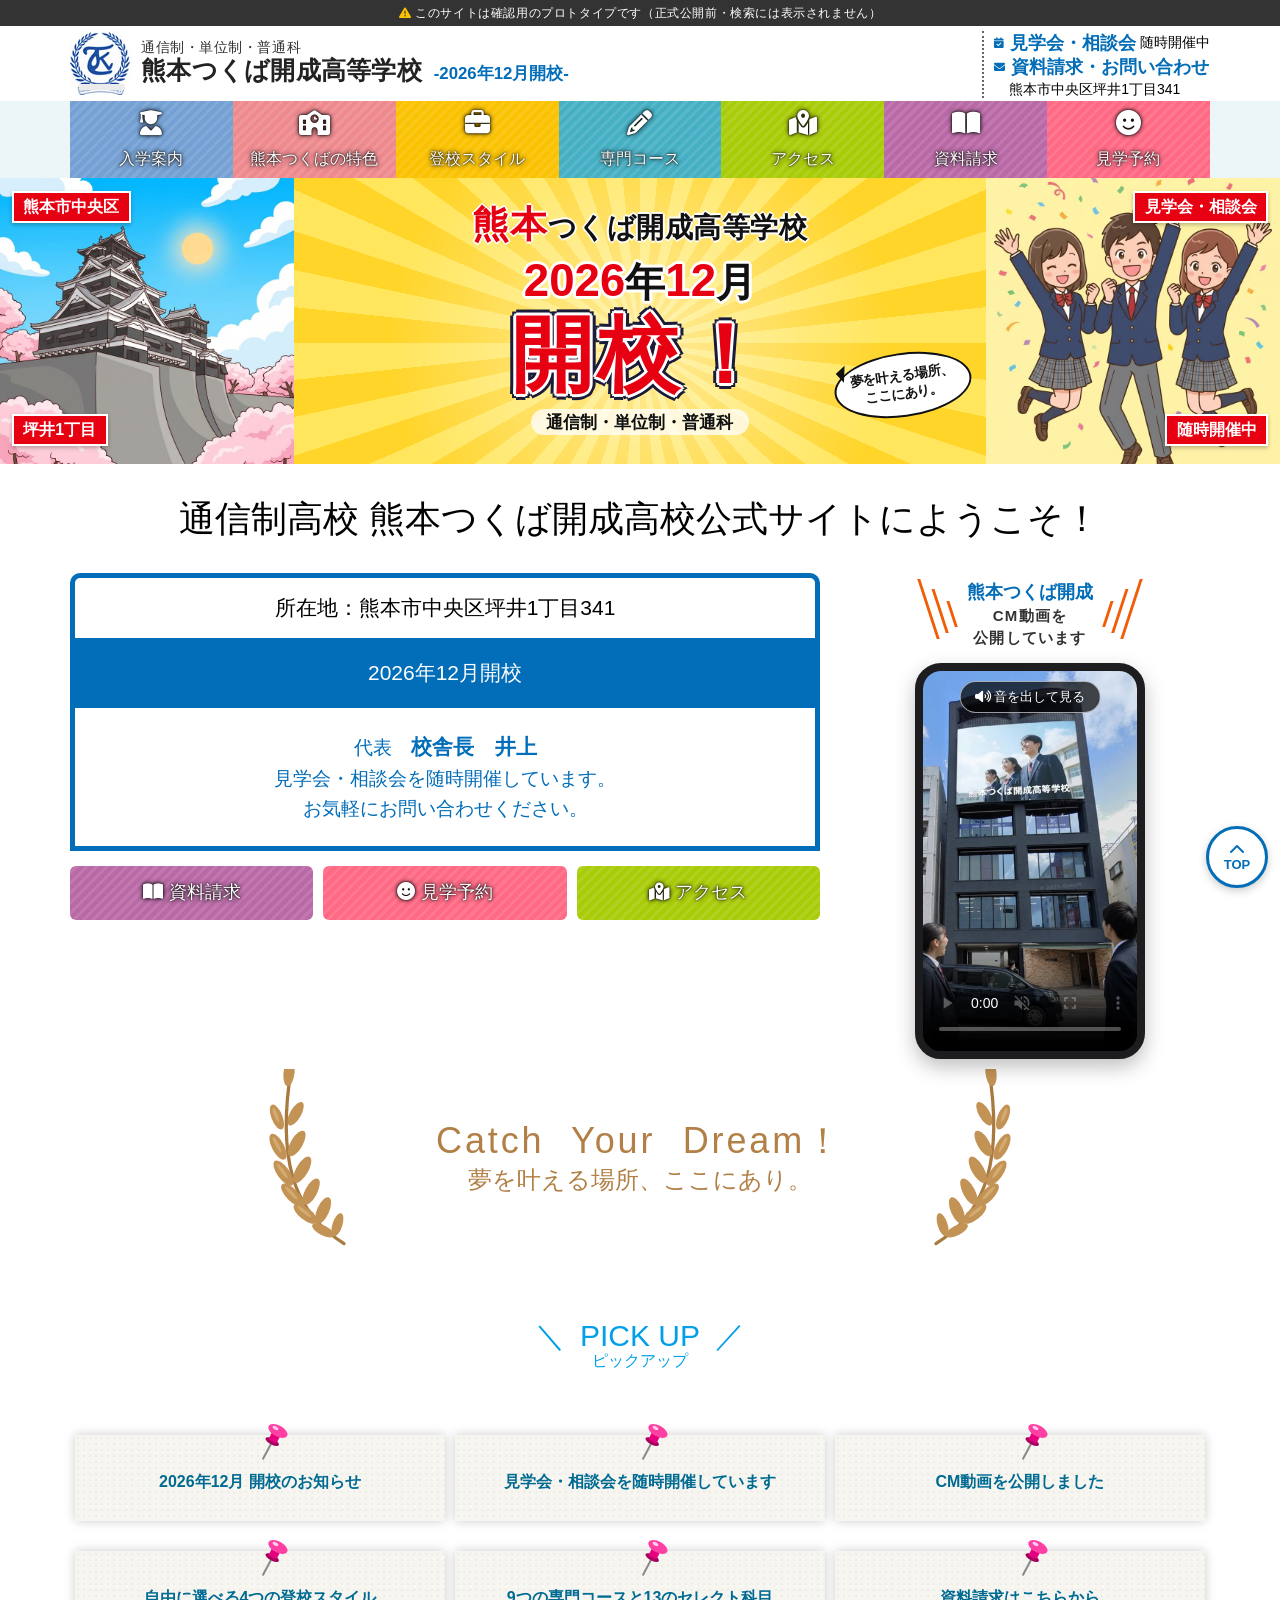
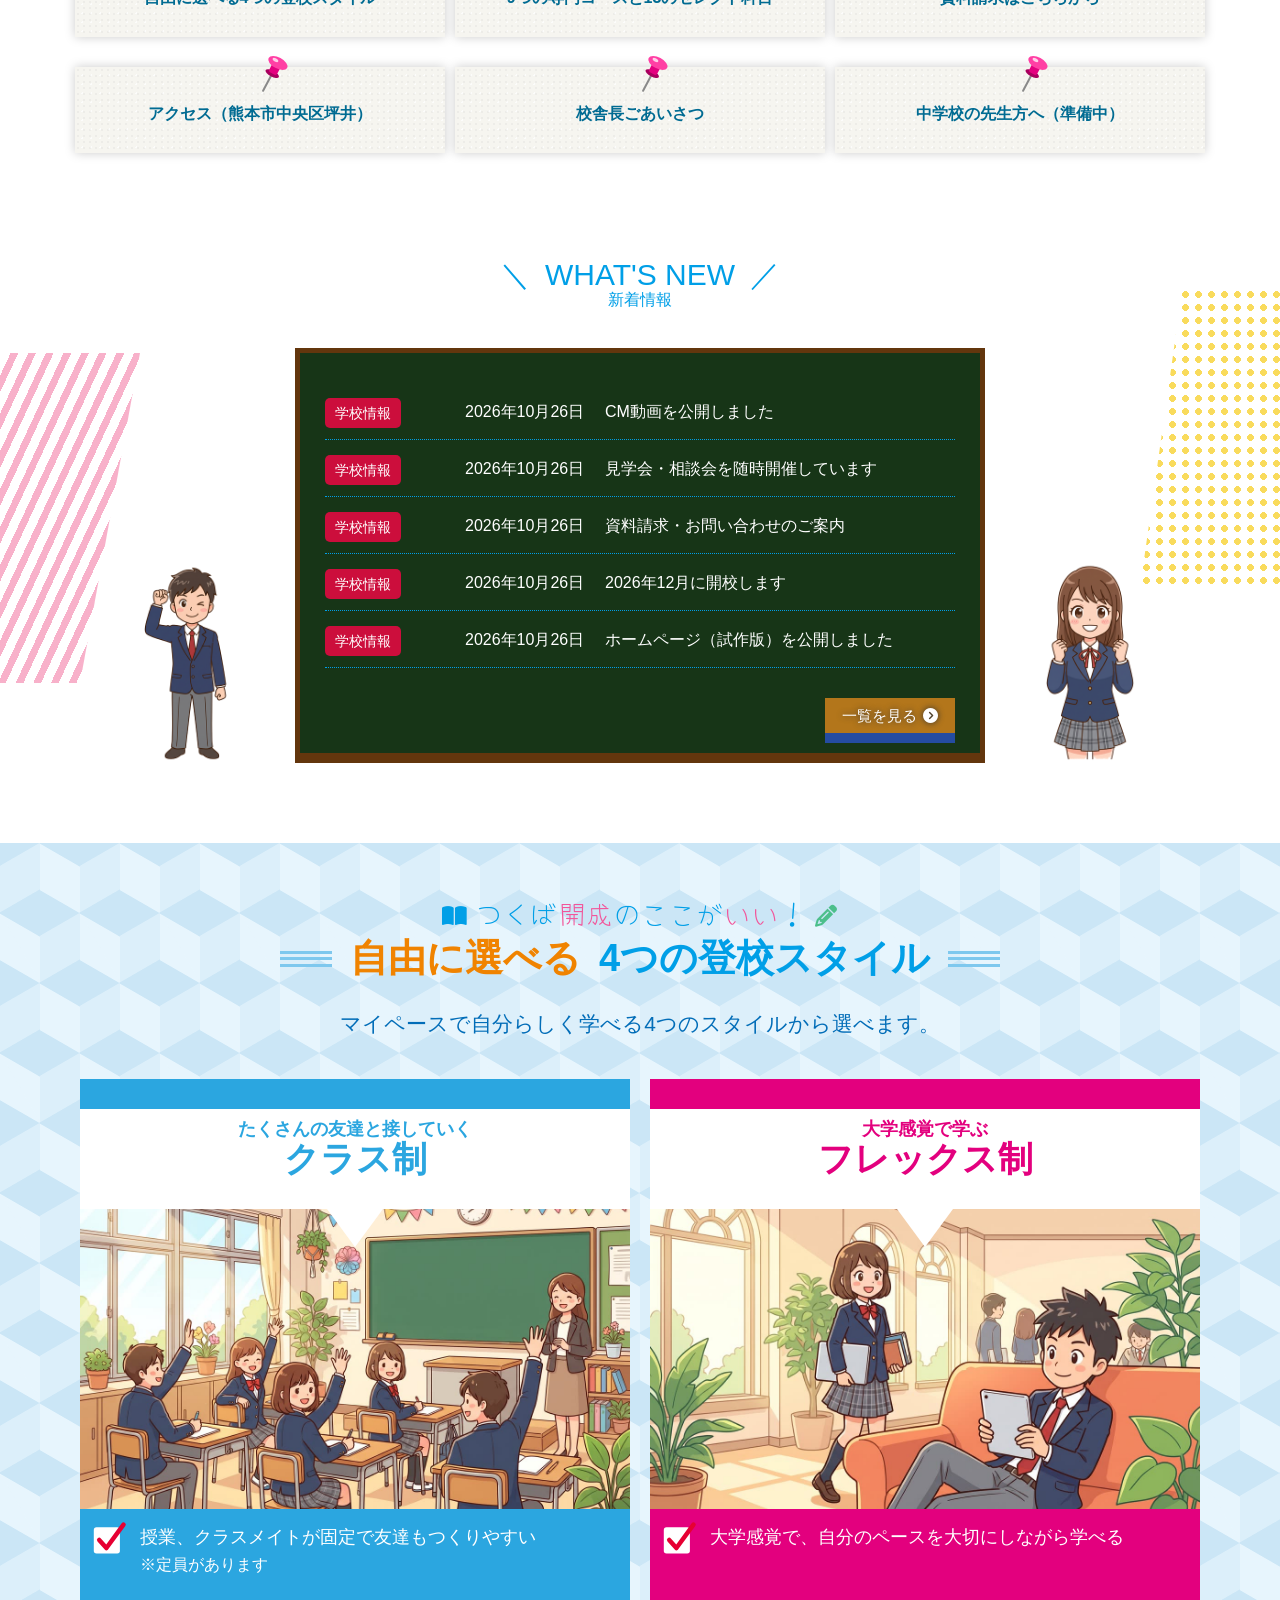
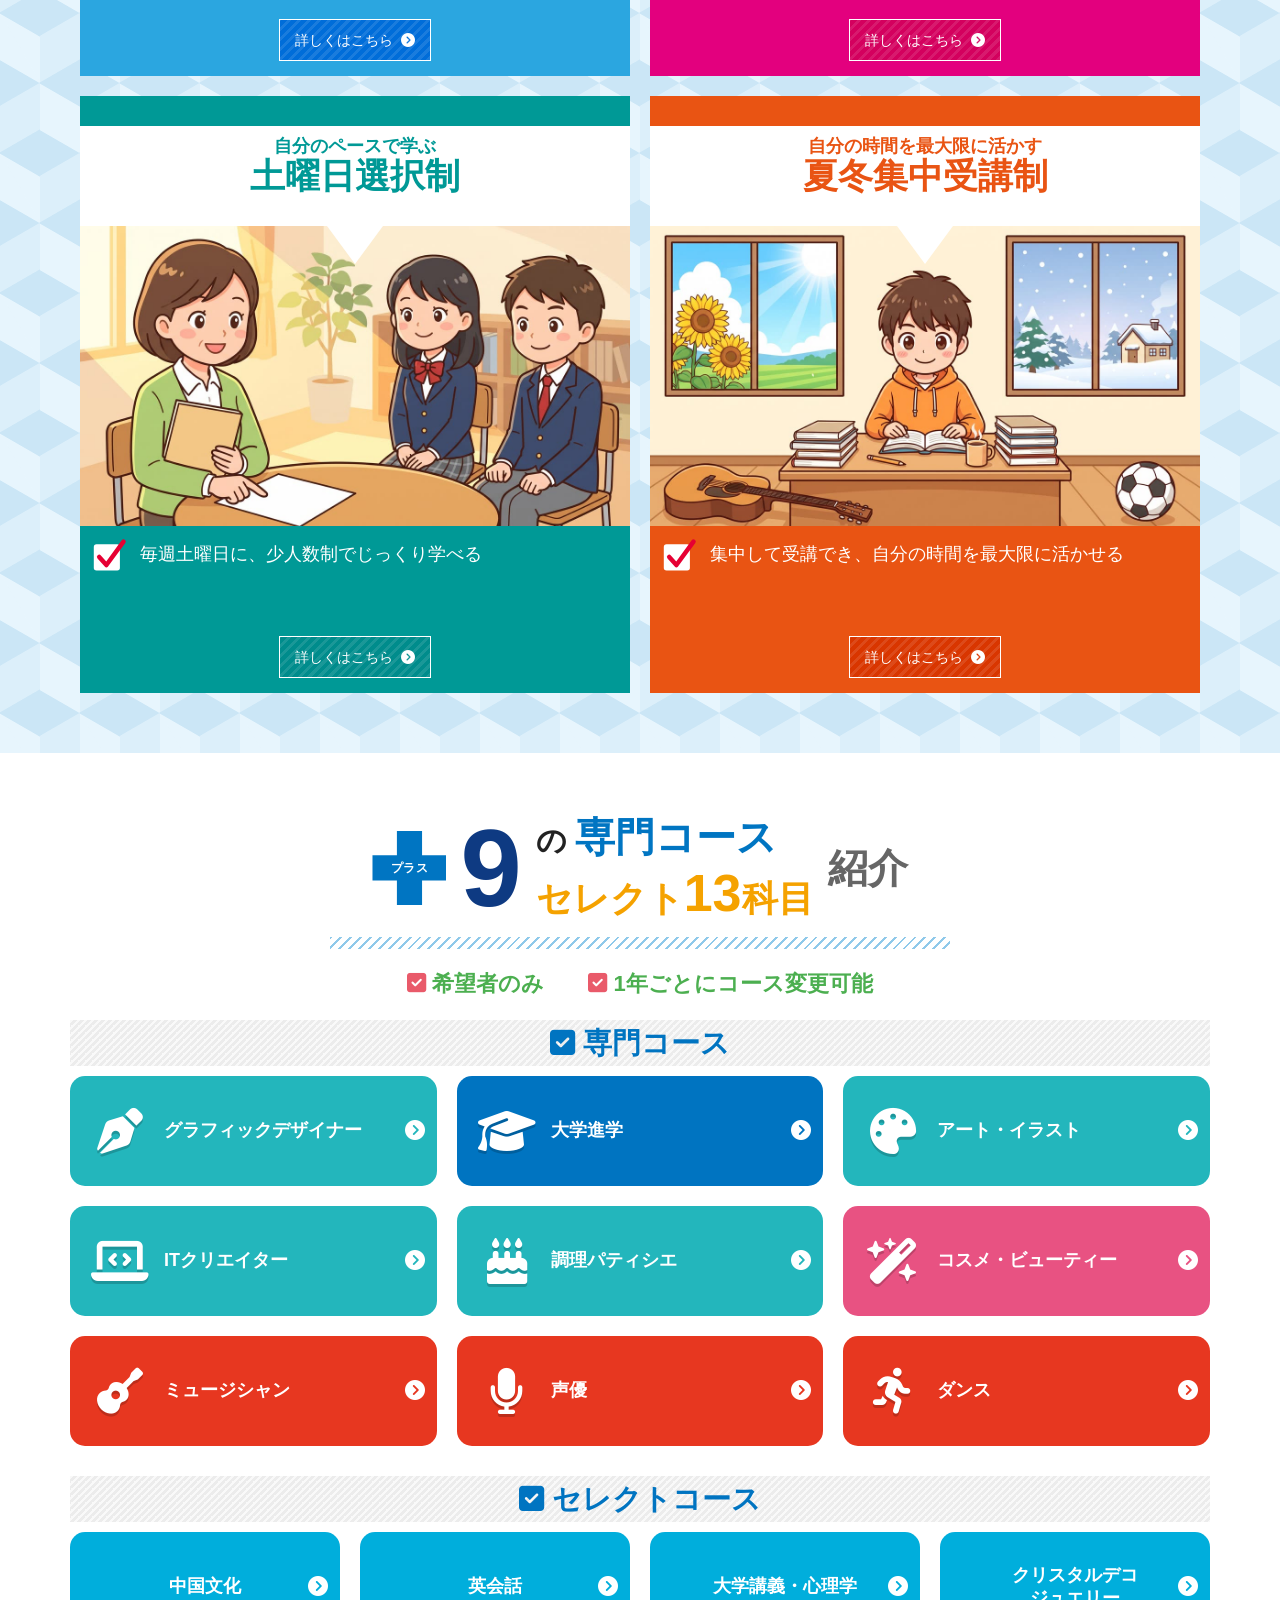
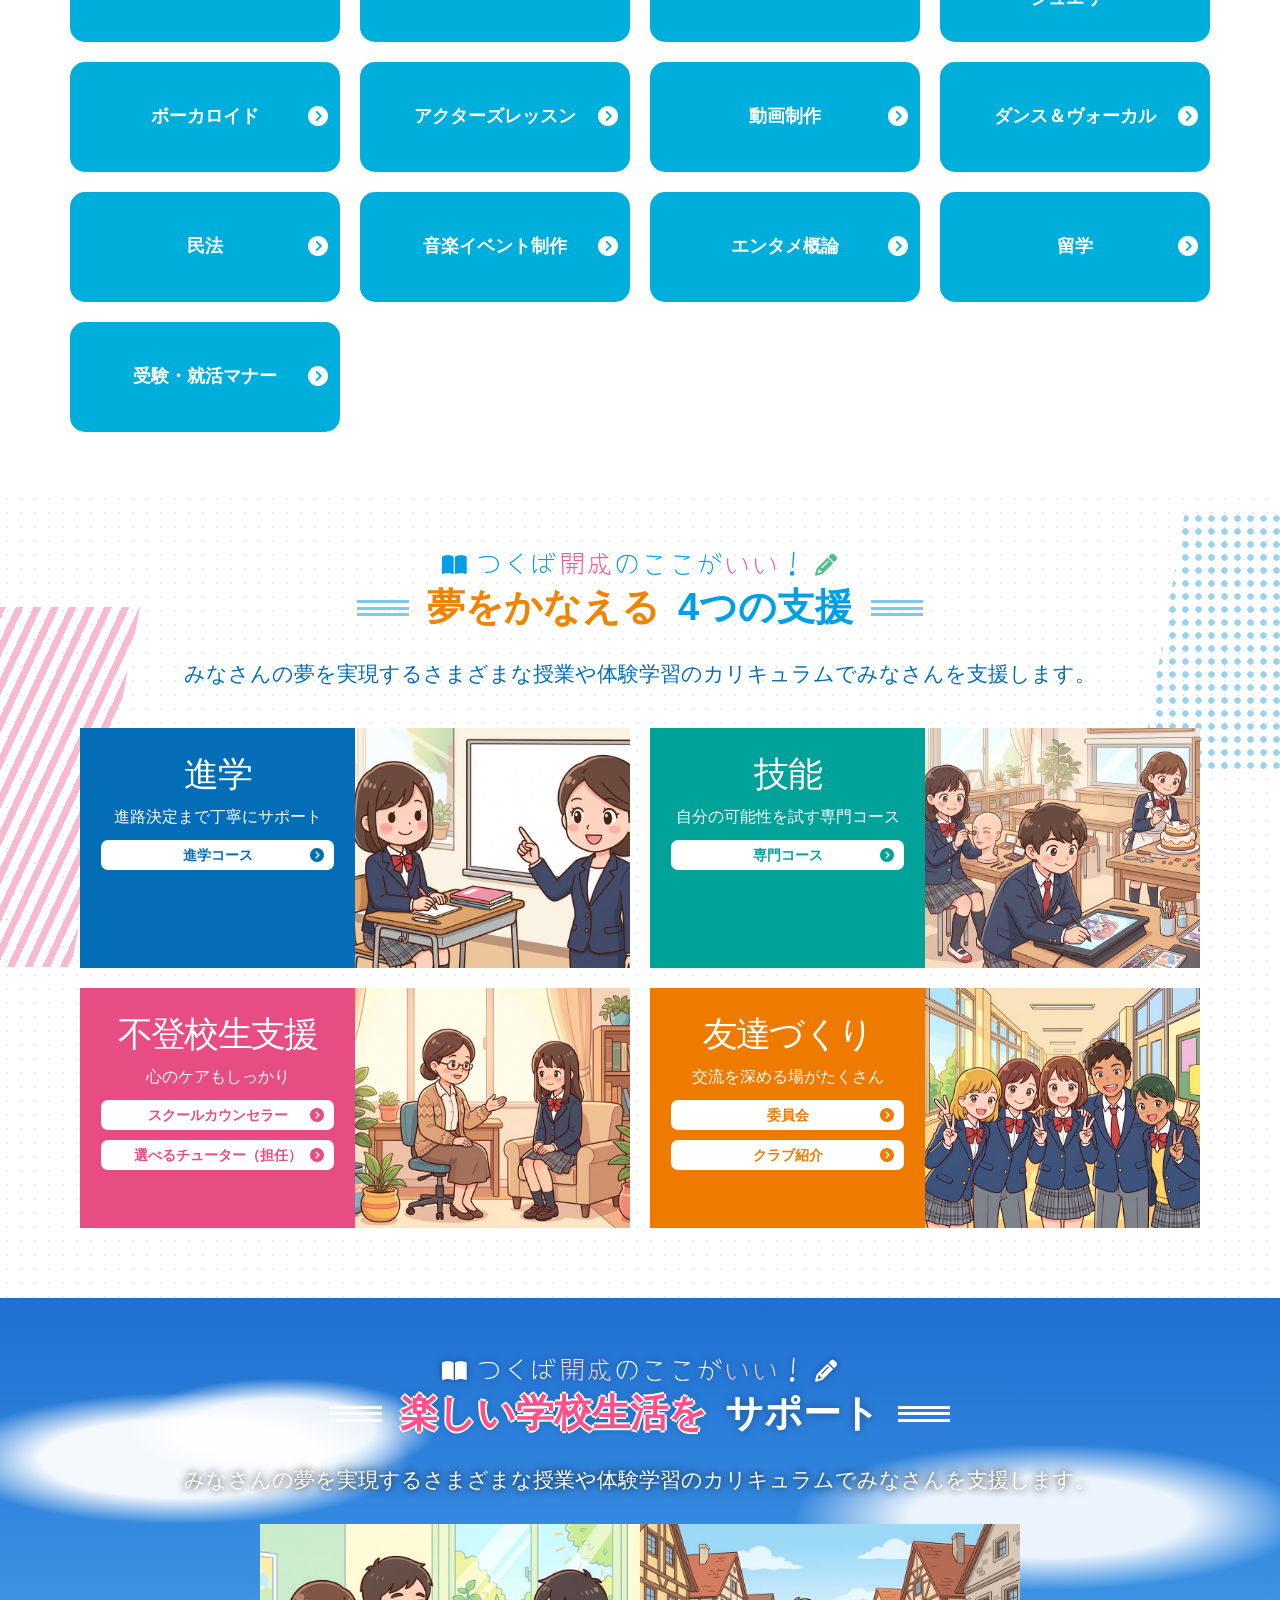
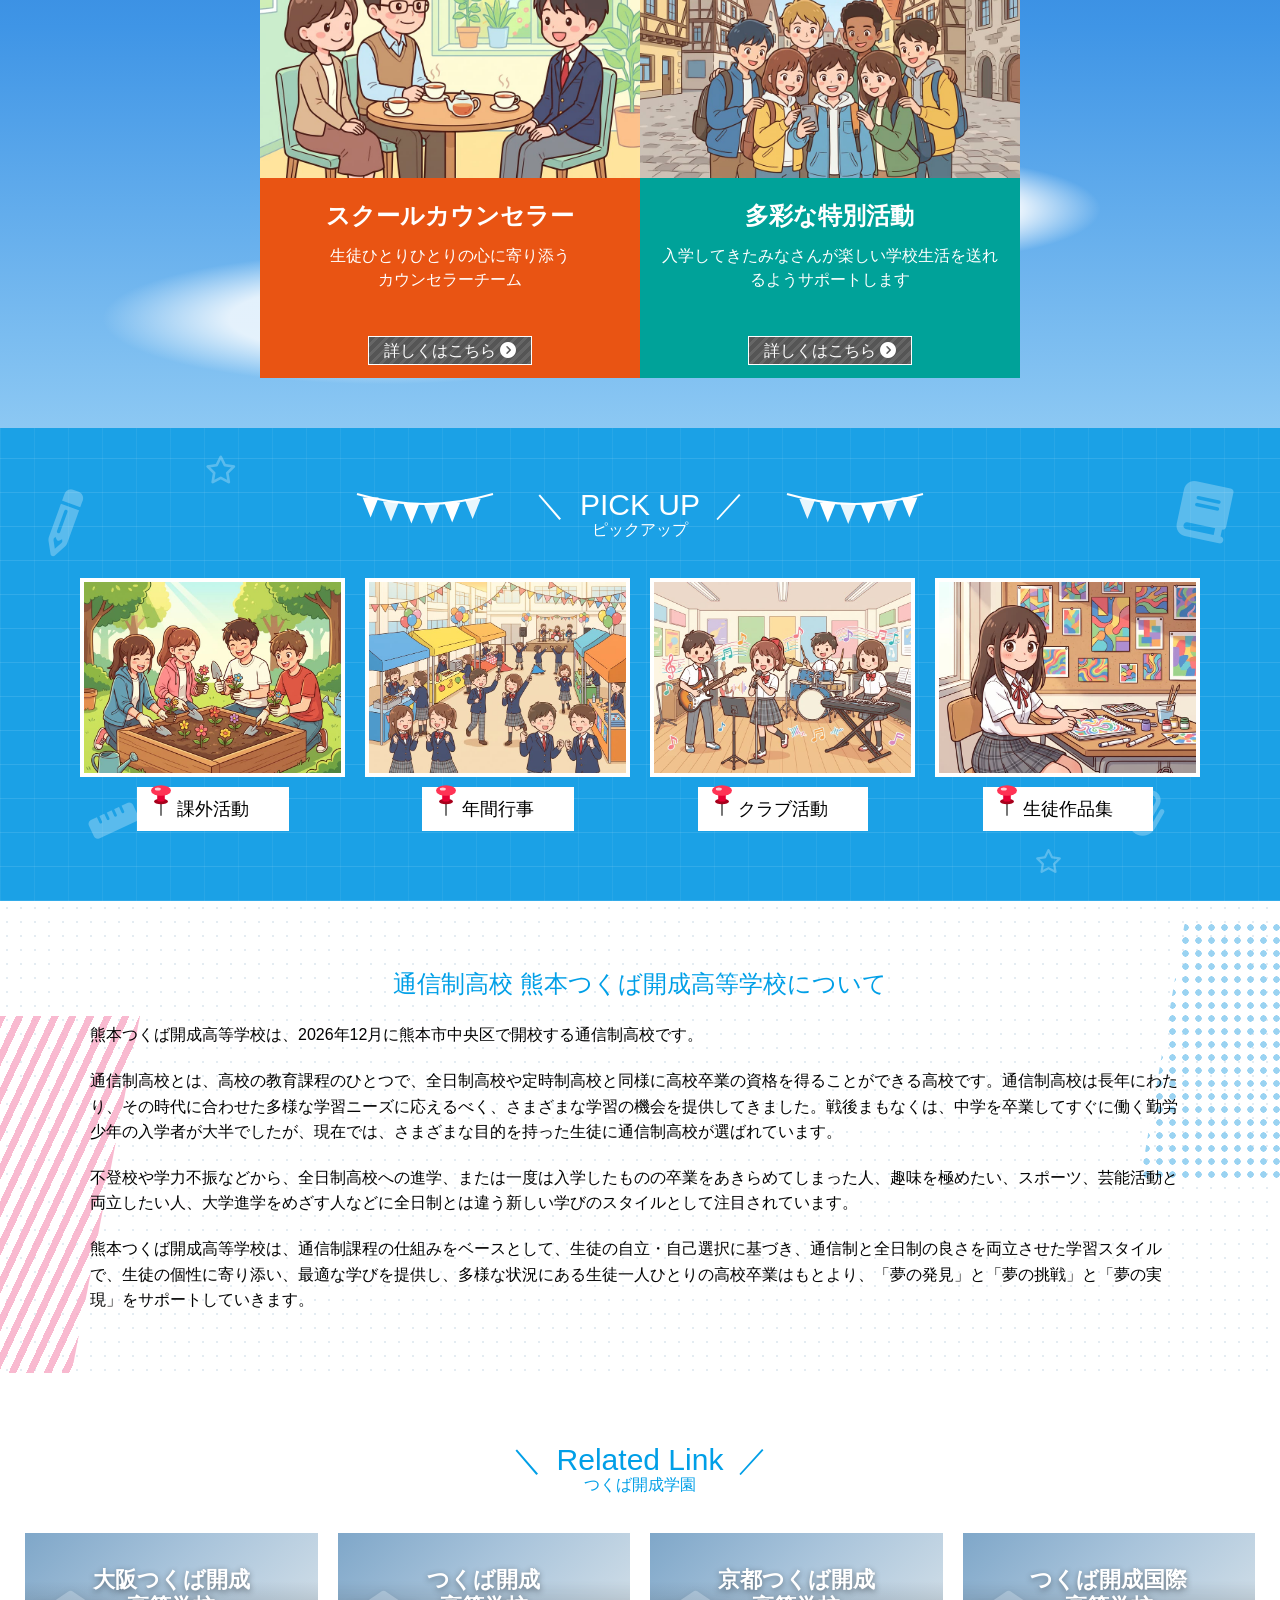
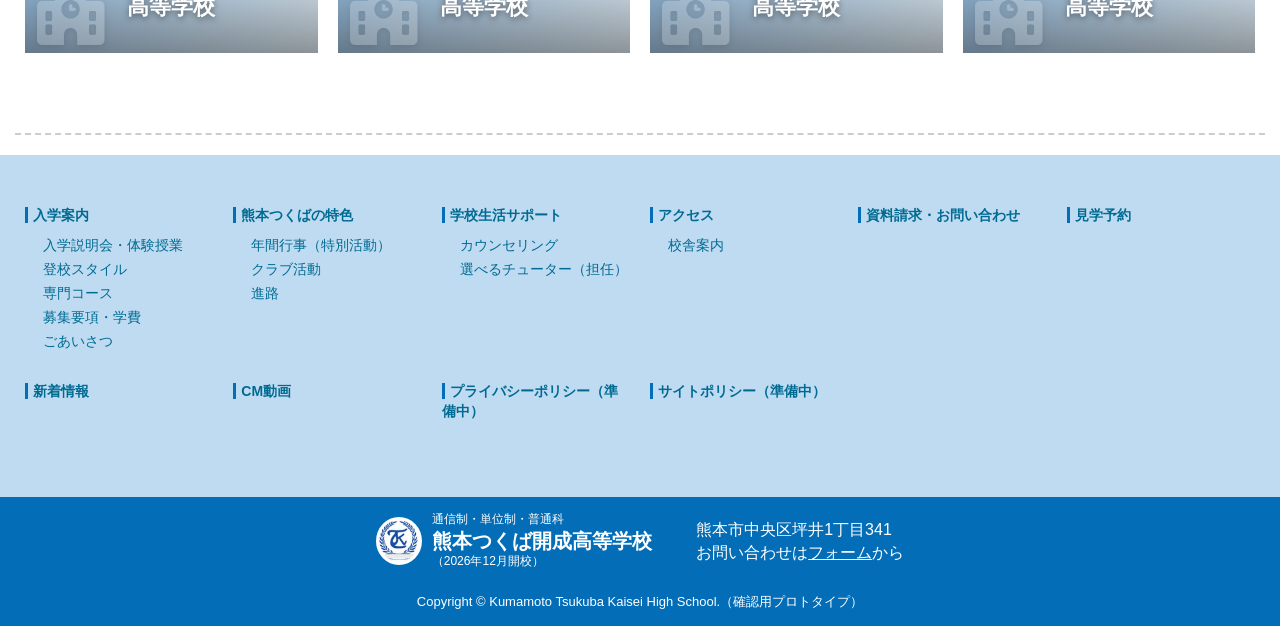
==== commit 6189139e: "学校の始まりの表記を「開講」から「開校」に統一 ヘッダー・メインバナー・ようこそ欄・ピックアップ・新着・学校について・入学案内・アクセス・フッター。 専門コースの「科目を開講」「開講しない場合」は授業" ====
--- a/index.html
+++ b/index.html
@@ -6,7 +6,7 @@
 <meta name="robots" content="noindex, nofollow, noarchive">
 <meta name="darkreader-lock">
 <title>【プロトタイプ】熊本つくば開成高等学校 | 普通科・通信制・単位制</title>
-<meta name="description" content="熊本つくば開成高等学校（2026年12月開講・熊本市中央区）のホームページ試作版です。">
+<meta name="description" content="熊本つくば開成高等学校（2026年12月開校・熊本市中央区）のホームページ試作版です。">
 <link rel="stylesheet" href="https://cdnjs.cloudflare.com/ajax/libs/twitter-bootstrap/3.3.7/css/bootstrap.min.css">
 <link rel="stylesheet" href="https://cdnjs.cloudflare.com/ajax/libs/font-awesome/6.5.2/css/all.min.css">
 <link rel="preconnect" href="https://fonts.googleapis.com">
@@ -19,7 +19,7 @@
 <div id="header">
 	<div class="proto-band"><i class="fa-solid fa-triangle-exclamation"></i>このサイトは確認用のプロトタイプです<span class="pb-long">（正式公開前・検索には表示されません）</span><span class="pb-short">（正式公開前）</span></div>
 	<div class="container">
-		<h1 class="logo"><a href="index.html"><img src="assets/img/emblem_tk_kari.png" alt="校章（仮）"><span class="txt"><small>通信制・単位制・普通科</small><span class="name-row"><strong>熊本つくば開成高等学校</strong><span class="target">2026年12月開講</span></span></span></a></h1>
+		<h1 class="logo"><a href="index.html"><img src="assets/img/emblem_tk_kari.png" alt="校章（仮）"><span class="txt"><small>通信制・単位制・普通科</small><span class="name-row"><strong>熊本つくば開成高等学校</strong><span class="target">2026年12月開校</span></span></span></a></h1>
 		<ul class="guidance">
 			<li>
 				<div class="contact">
@@ -64,7 +64,7 @@
 </div>
 
 <div id="content" class="home">
-	<div class="hero" role="img" aria-label="熊本つくば開成高等学校　2026年12月開講">
+	<div class="hero" role="img" aria-label="熊本つくば開成高等学校　2026年12月開校">
 		<div class="hero-side left">
 			<img src="assets/img/hero_castle.jpg" alt="">
 			<span class="hero-label tl">熊本市中央区</span>
@@ -73,7 +73,7 @@
 		<div class="hero-center">
 			<div class="line1"><span class="r">熊本</span>つくば開成高等学校</div>
 			<div class="line2"><span class="num">2026</span>年<span class="num">12</span>月</div>
-			<div class="main">開講！</div>
+			<div class="main">開校！</div>
 			<div class="foot">通信制・単位制・普通科</div>
 			<div class="hero-bubble">夢を叶える場所、<br>ここにあり。</div>
 		</div>
@@ -89,7 +89,7 @@
 		<div class="row">
 			<div class="col-md-8">
 				<div class="target-area">所在地：熊本市中央区坪井1丁目341</div>
-				<div class="since">2026年12月開講</div>
+				<div class="since">2026年12月開校</div>
 				<div class="guidance">
 					<p class="lead">代表　<strong>校舎長　井上</strong><br>見学会・相談会を随時開催しています。<br class="hidden-xs">お気軽にお問い合わせください。</p>
 				</div>
@@ -117,7 +117,7 @@
 		<div class="container">
 			<h3><span class="en">PICK UP</span><span class="ja">ピックアップ</span></h3>
 			<ul class="list">
-				<li><div class="box"><p class="title"><a href="school.html">2026年12月 開講のお知らせ</a></p></div></li>
+				<li><div class="box"><p class="title"><a href="school.html">2026年12月 開校のお知らせ</a></p></div></li>
 				<li><div class="box"><p class="title"><a href="reservation.html">見学会・相談会を随時開催しています</a></p></div></li>
 				<li><div class="box"><p class="title"><a href="#cm">CM動画を公開しました</a></p></div></li>
 				<li><div class="box"><p class="title"><a href="style.html">自由に選べる4つの登校スタイル</a></p></div></li>
@@ -144,7 +144,7 @@
 							<li><span class="cate">学校情報</span> <span class="date">2026年10月26日</span> <span class="subject"><a href="#cm">CM動画を公開しました</a></span></li>
 							<li><span class="cate">学校情報</span> <span class="date">2026年10月26日</span> <span class="subject"><a href="reservation.html">見学会・相談会を随時開催しています</a></span></li>
 							<li><span class="cate">学校情報</span> <span class="date">2026年10月26日</span> <span class="subject"><a href="contact.html">資料請求・お問い合わせのご案内</a></span></li>
-							<li><span class="cate">学校情報</span> <span class="date">2026年10月26日</span> <span class="subject"><a href="school.html">2026年12月に開講します</a></span></li>
+							<li><span class="cate">学校情報</span> <span class="date">2026年10月26日</span> <span class="subject"><a href="school.html">2026年12月に開校します</a></span></li>
 							<li><span class="cate">学校情報</span> <span class="date">2026年10月26日</span> <span class="subject"><a href="index.html">ホームページ（試作版）を公開しました</a></span></li>
 						</ul>
 						<p class="more"><a href="#news" class="btn-chalk">一覧を見る</a></p>
@@ -344,7 +344,7 @@
 		<div class="deco-r"></div>
 		<div class="container">
 			<h3>通信制高校 熊本つくば開成高等学校について</h3>
-			<p>熊本つくば開成高等学校は、2026年12月に熊本市中央区で開講する通信制高校です。</p>
+			<p>熊本つくば開成高等学校は、2026年12月に熊本市中央区で開校する通信制高校です。</p>
 			<p>通信制高校とは、高校の教育課程のひとつで、全日制高校や定時制高校と同様に高校卒業の資格を得ることができる高校です。通信制高校は長年にわたり、その時代に合わせた多様な学習ニーズに応えるべく、さまざまな学習の機会を提供してきました。戦後まもなくは、中学を卒業してすぐに働く勤労少年の入学者が大半でしたが、現在では、さまざまな目的を持った生徒に通信制高校が選ばれています。</p>
 			<p>不登校や学力不振などから、全日制高校への進学、または一度は入学したものの卒業をあきらめてしまった人、趣味を極めたい、スポーツ、芸能活動と両立したい人、大学進学をめざす人などに全日制とは違う新しい学びのスタイルとして注目されています。</p>
 			<p>熊本つくば開成高等学校は、通信制課程の仕組みをベースとして、生徒の自立・自己選択に基づき、通信制と全日制の良さを両立させた学習スタイルで、生徒の個性に寄り添い、最適な学びを提供し、多様な状況にある生徒一人ひとりの高校卒業はもとより、「夢の発見」と「夢の挑戦」と「夢の実現」をサポートしていきます。</p>
@@ -414,7 +414,7 @@
 <div id="credit">
 	<div class="container">
 		<ul>
-			<li><span class="flogo"><img src="assets/img/emblem_tk_kari.png" alt=""><span class="txt"><small>通信制・単位制・普通科</small><strong>熊本つくば開成高等学校</strong><small>（2026年12月開講）</small></span></span></li>
+			<li><span class="flogo"><img src="assets/img/emblem_tk_kari.png" alt=""><span class="txt"><small>通信制・単位制・普通科</small><strong>熊本つくば開成高等学校</strong><small>（2026年12月開校）</small></span></span></li>
 			<li>熊本市中央区坪井1丁目341<br>お問い合わせは<a href="contact.html">フォーム</a>から</li>
 		</ul>
 		<p class="copyright">Copyright &copy; Kumamoto Tsukuba Kaisei High School.（確認用プロトタイプ）</p>
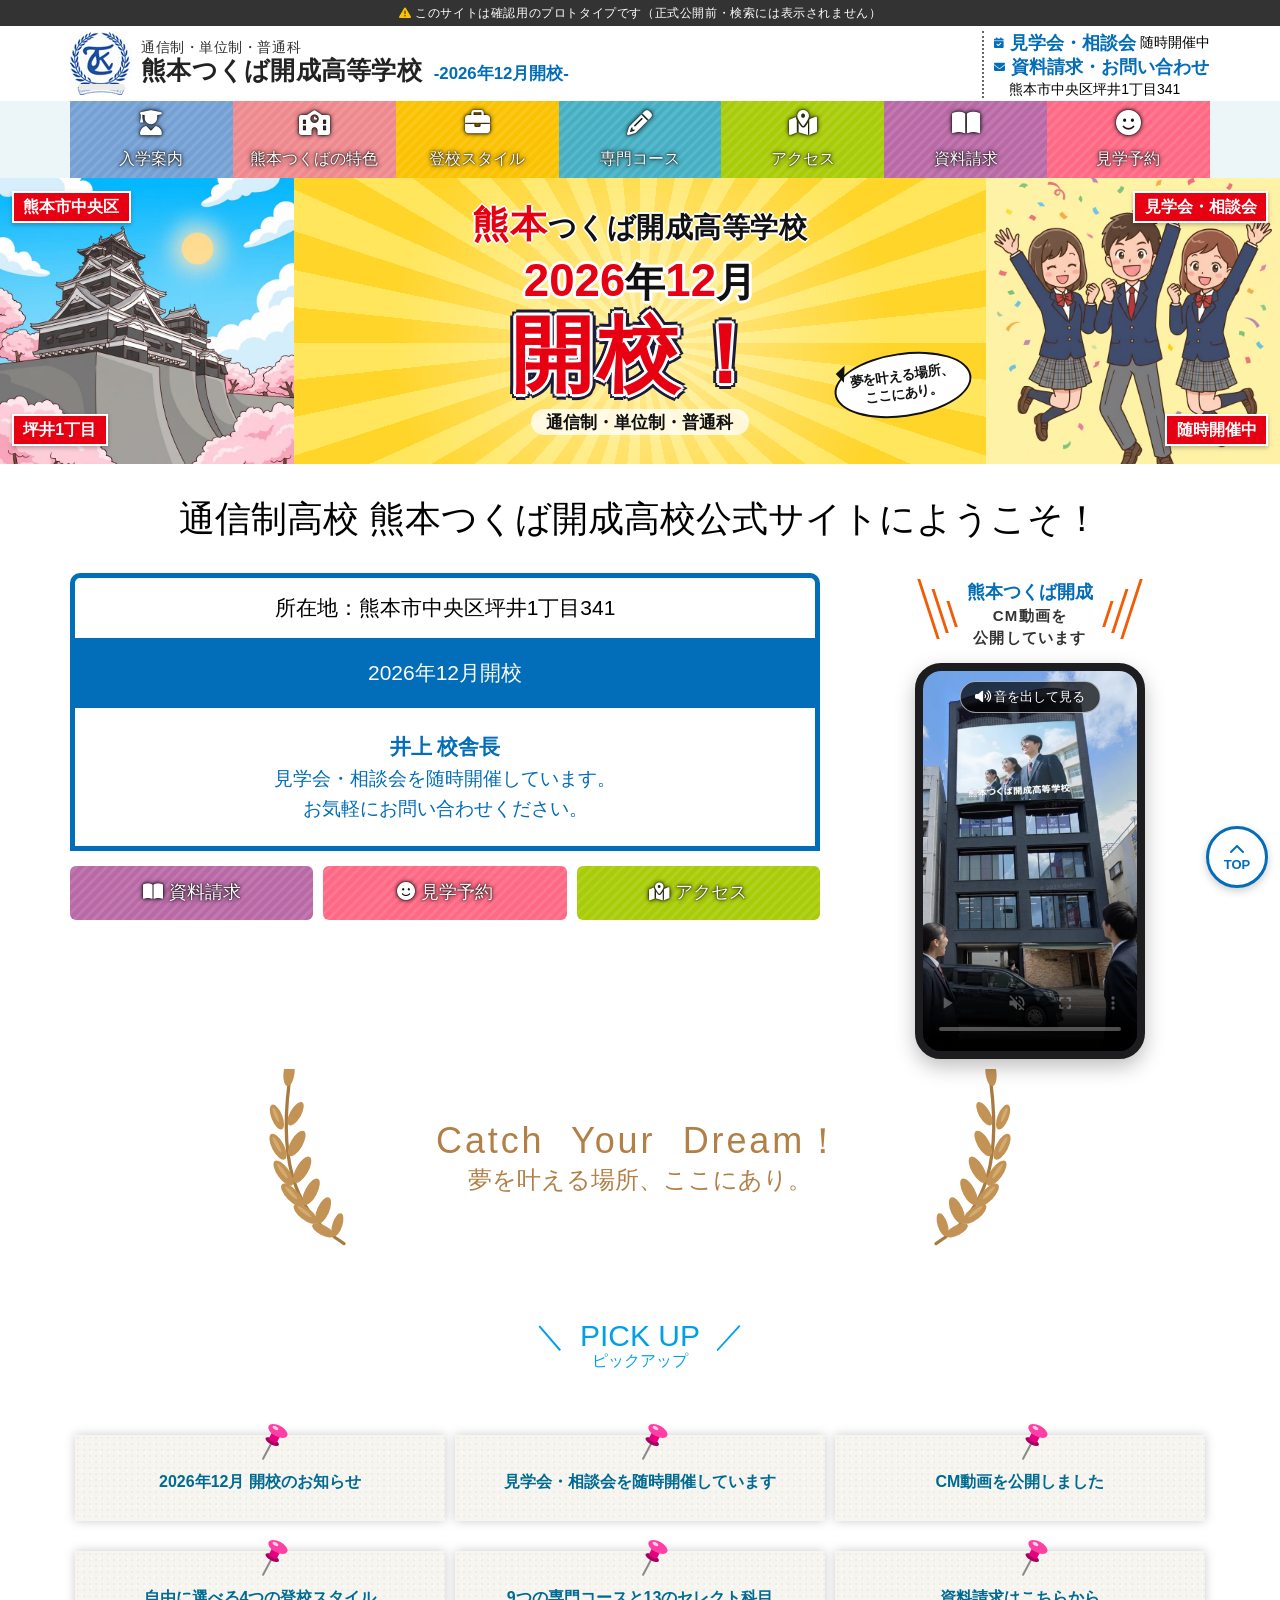
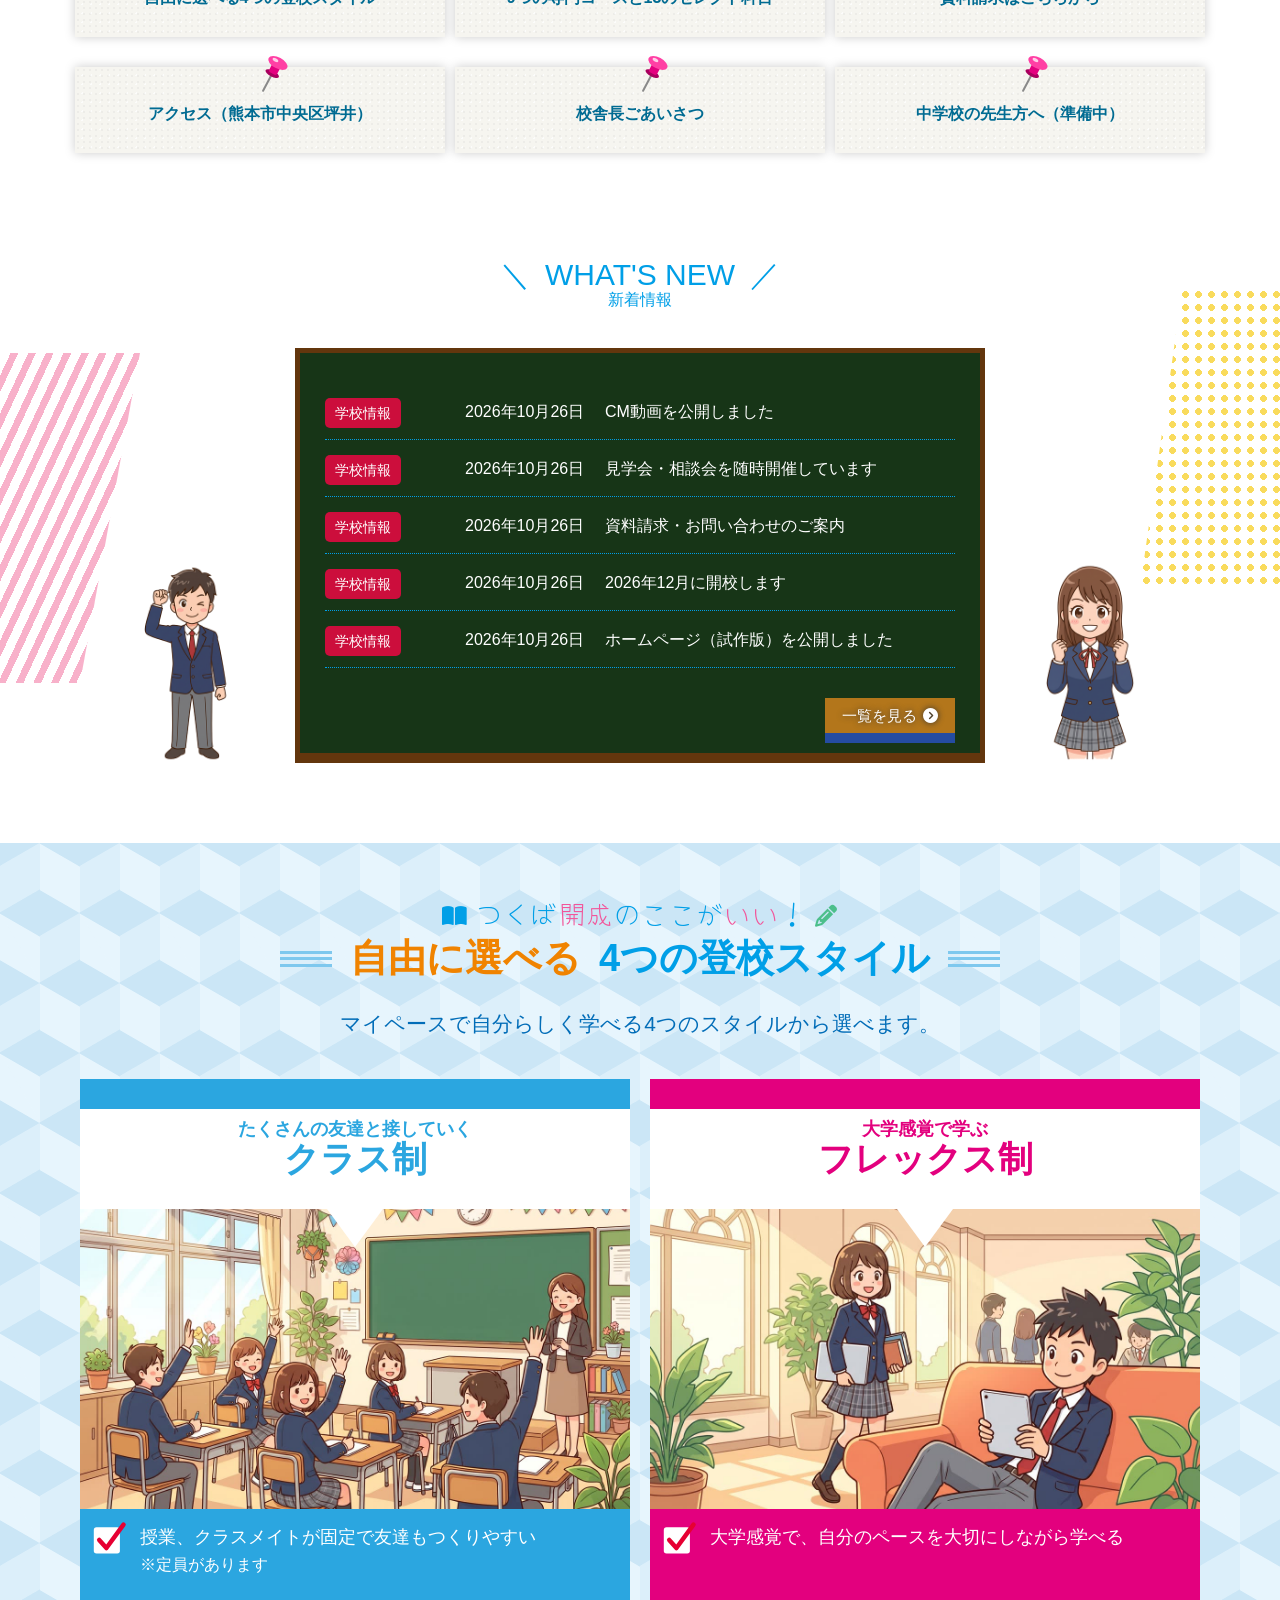
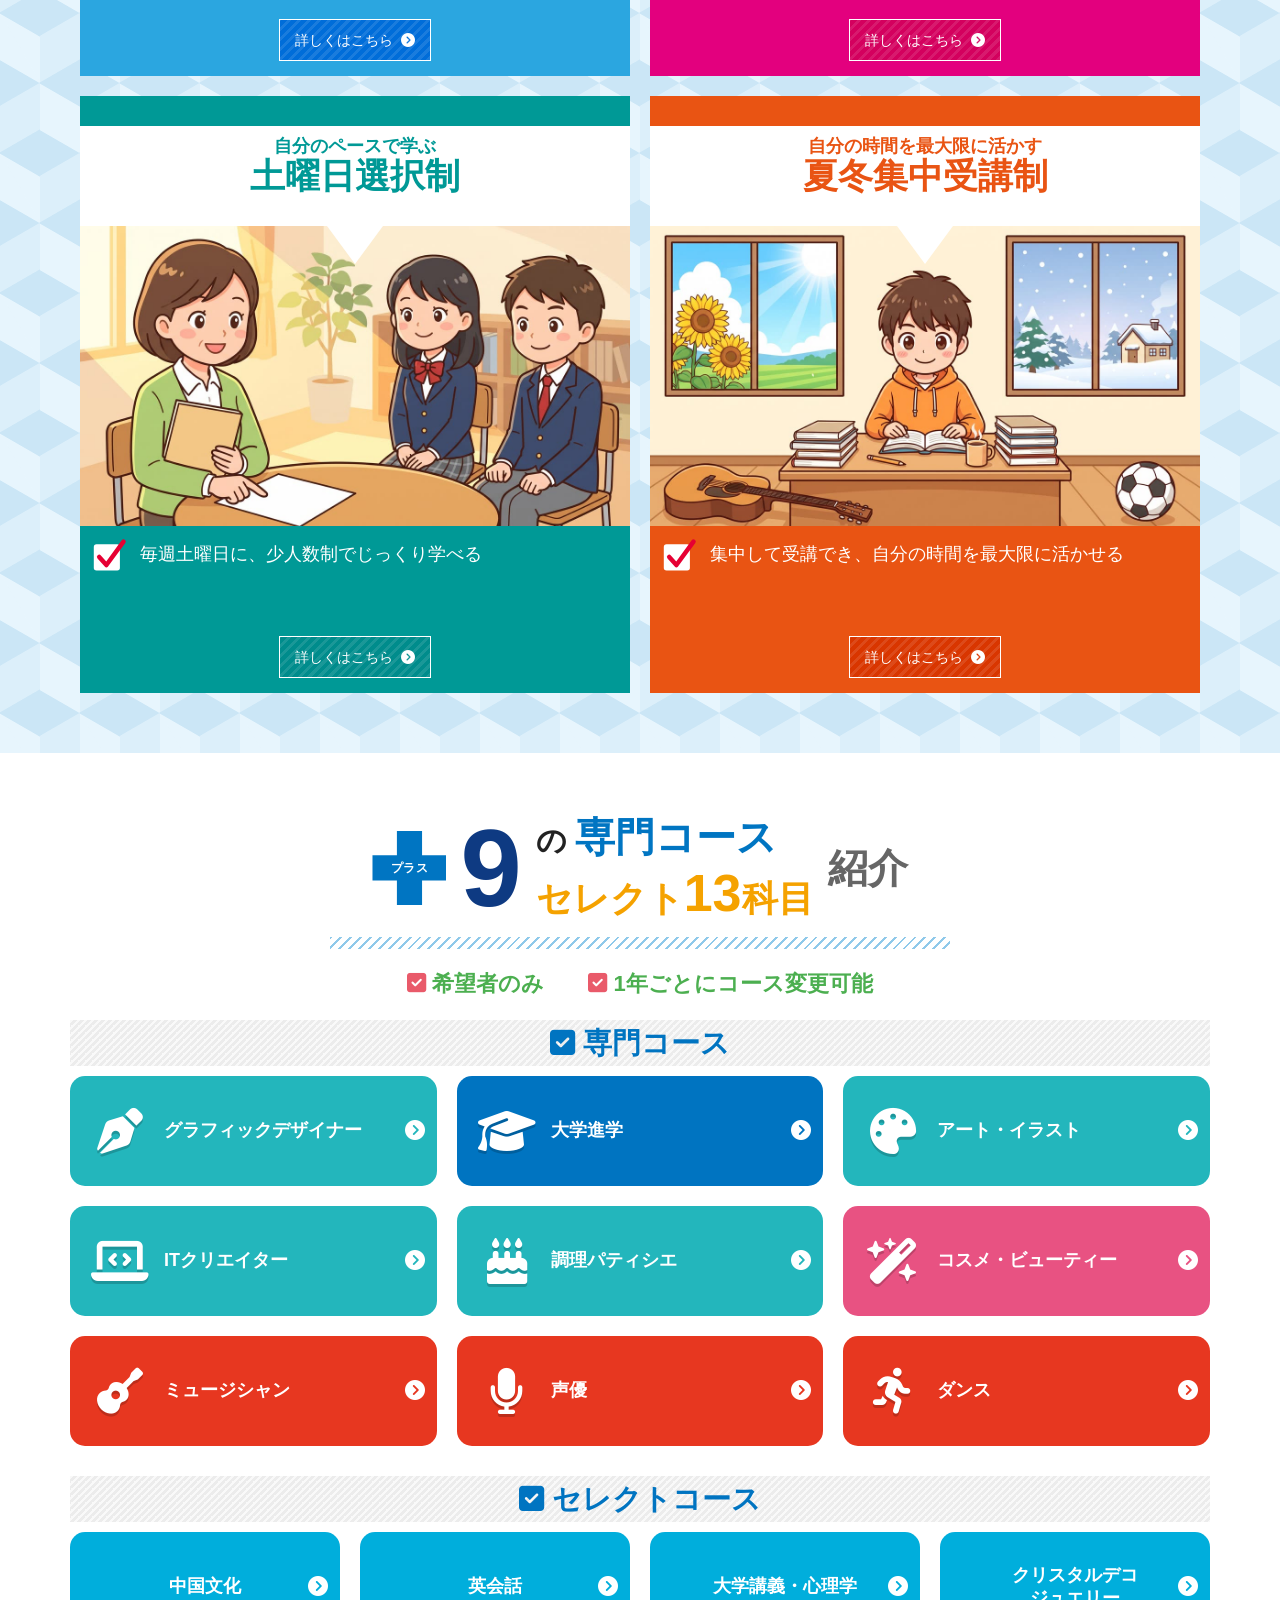
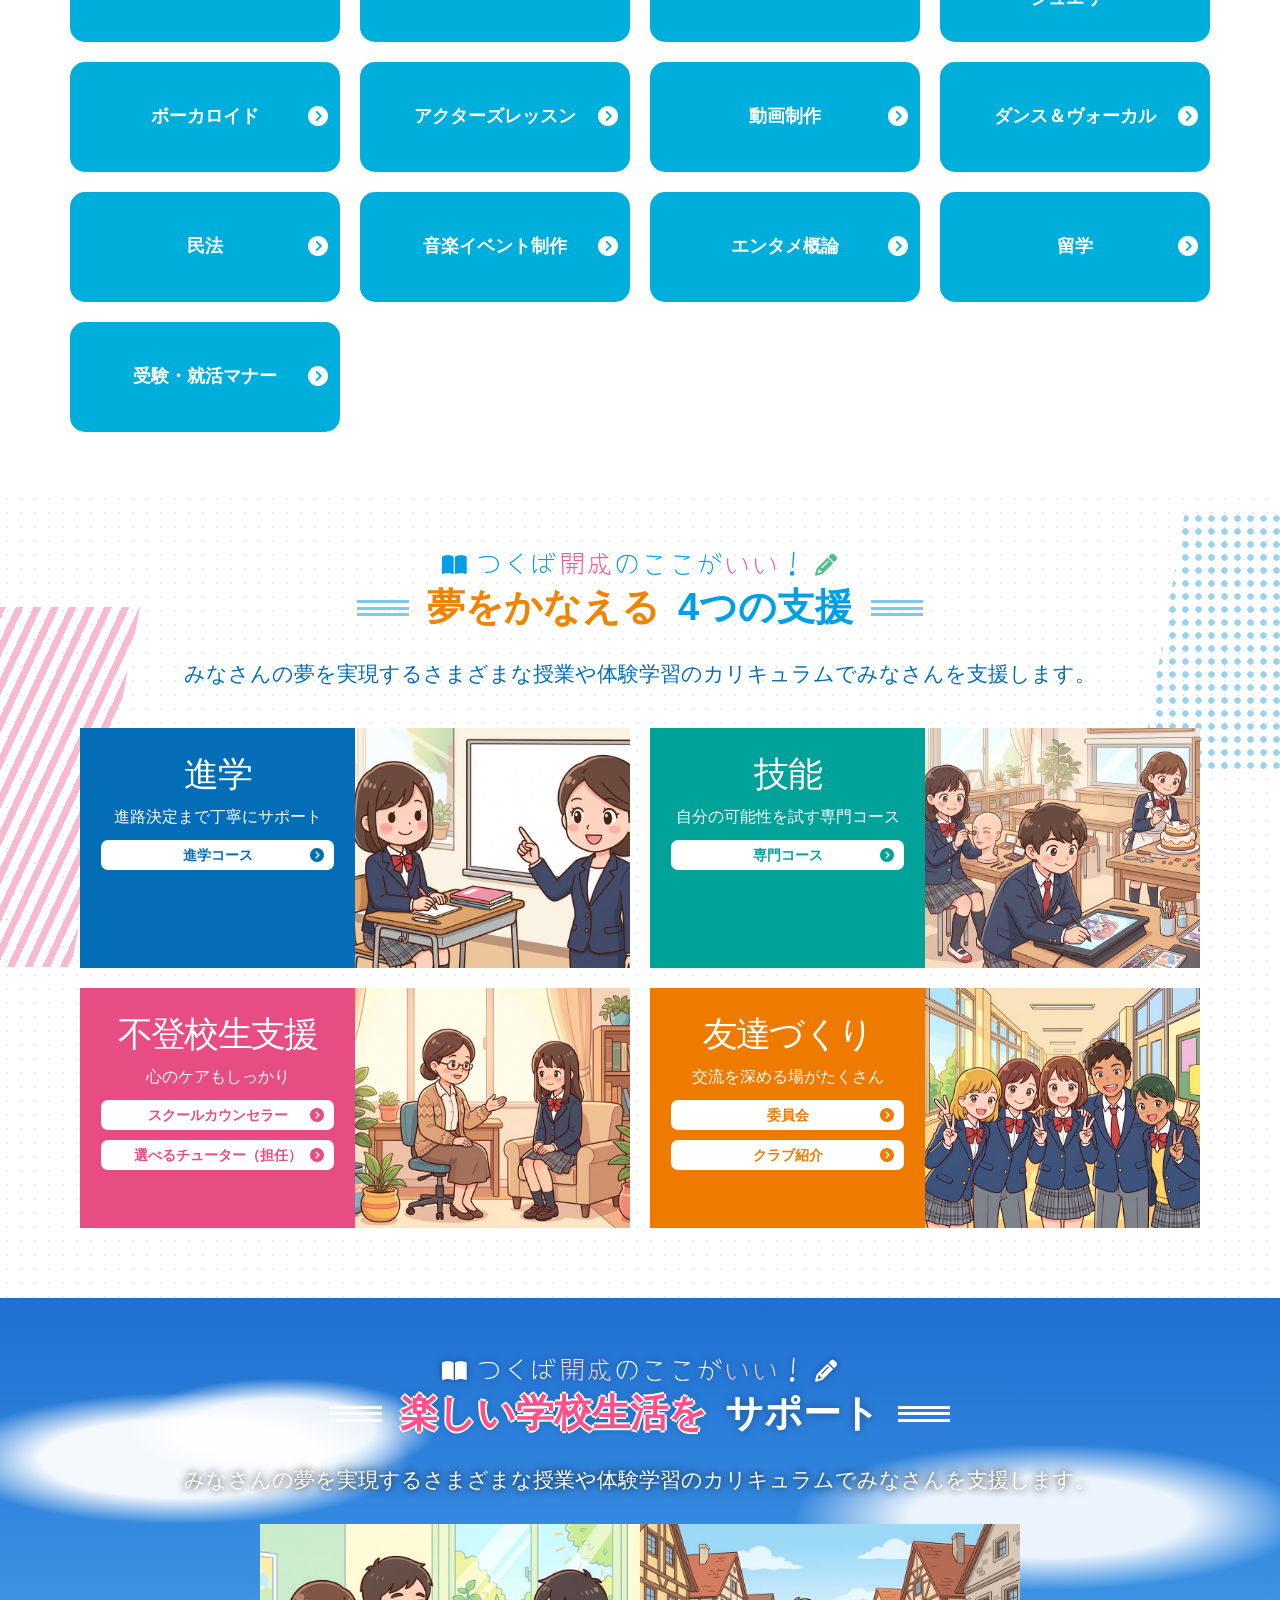
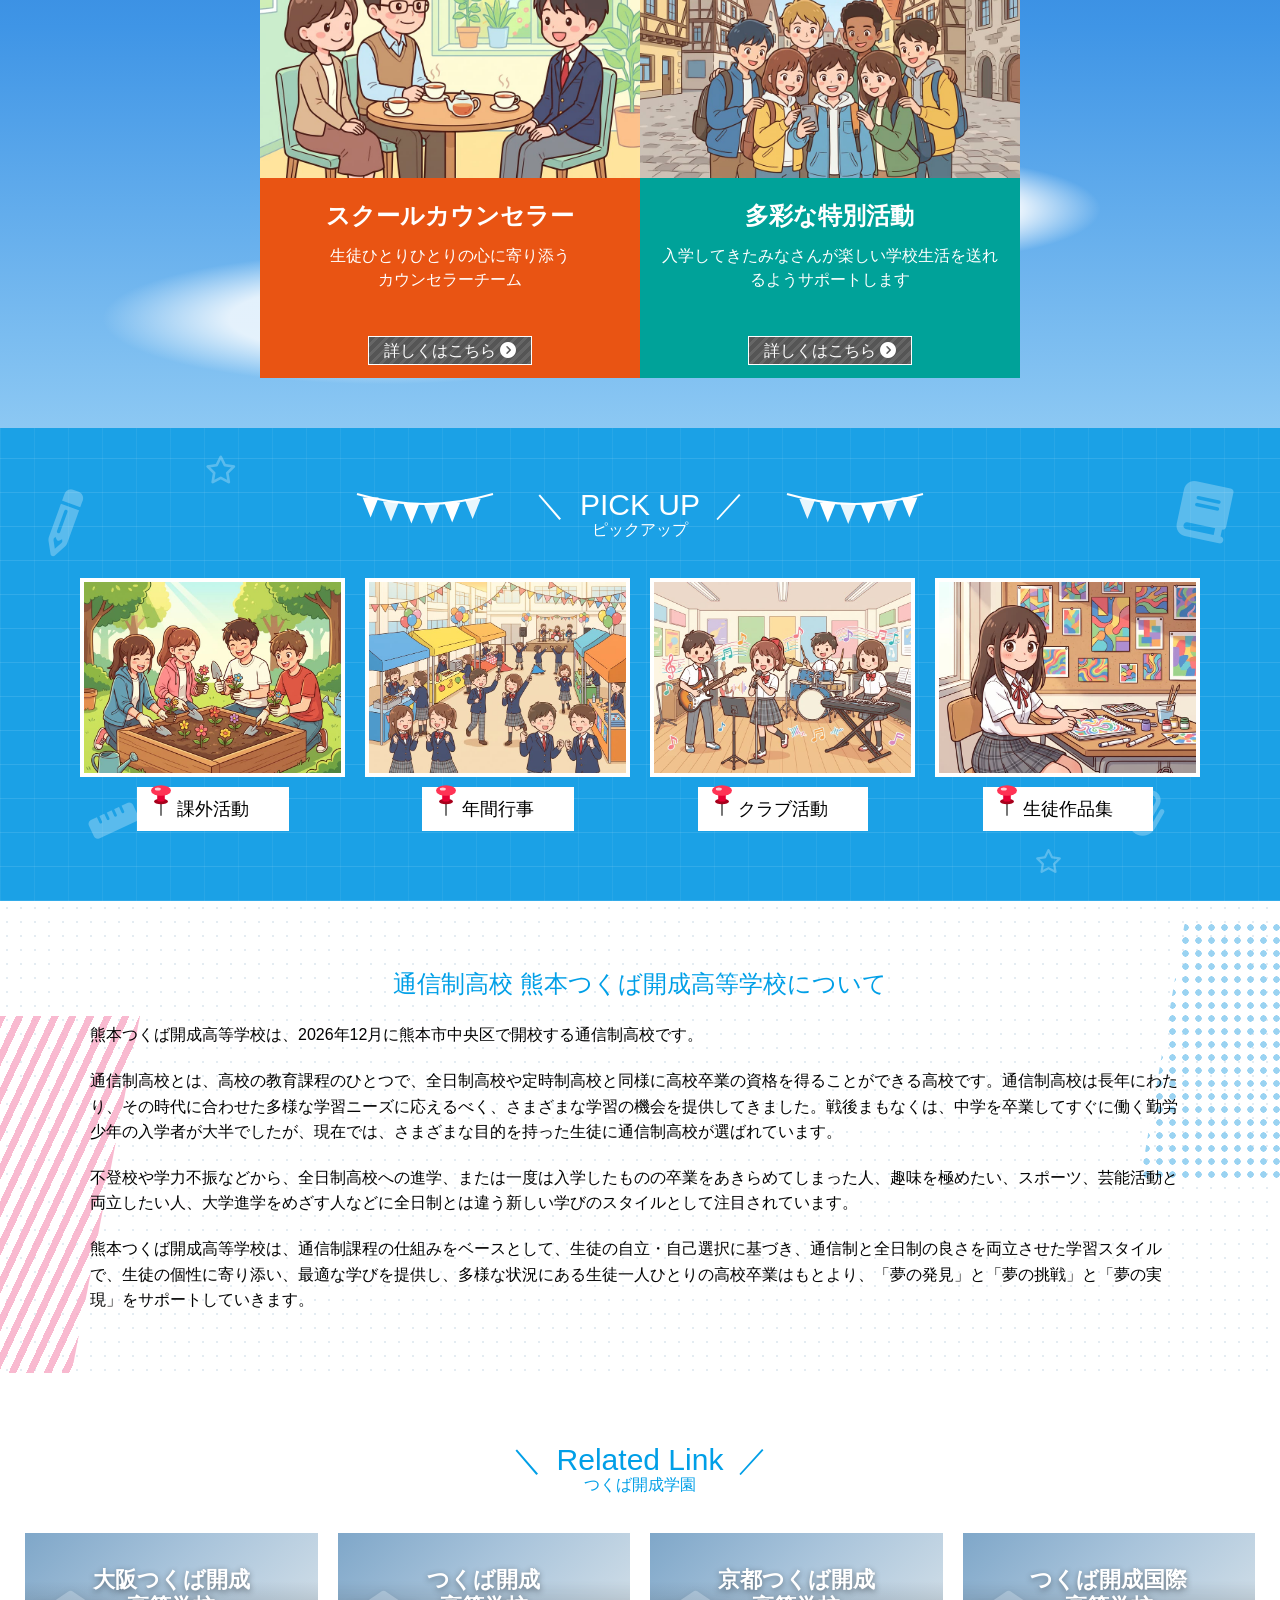
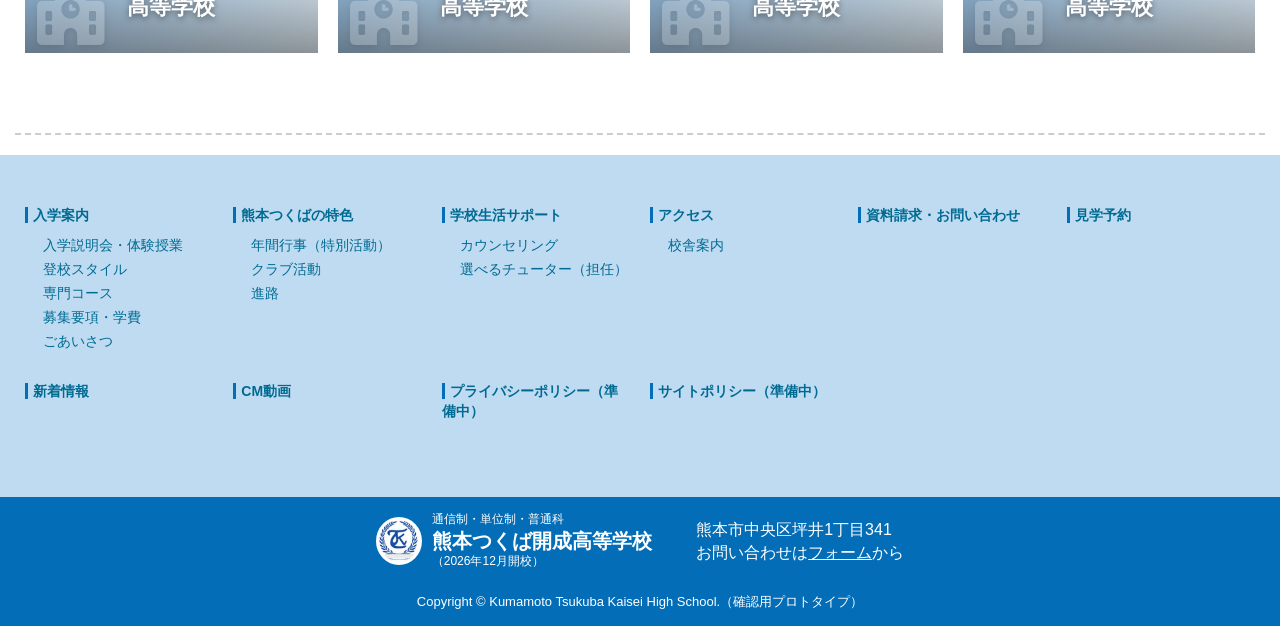
==== commit 6fb7ccf9: "「代表」を外し、校舎長の表記を「井上 校舎長」に変更 赤澤会長のご指示（校舎長の前に代表はいらない）。トップのようこそ欄・入学案内のごあいさつ欄を「井上 校舎長」に、アクセスの表から「代表」の行を削除" ====
--- a/index.html
+++ b/index.html
@@ -91,7 +91,7 @@
 				<div class="target-area">所在地：熊本市中央区坪井1丁目341</div>
 				<div class="since">2026年12月開校</div>
 				<div class="guidance">
-					<p class="lead">代表　<strong>校舎長　井上</strong><br>見学会・相談会を随時開催しています。<br class="hidden-xs">お気軽にお問い合わせください。</p>
+					<p class="lead"><strong>井上 校舎長</strong><br>見学会・相談会を随時開催しています。<br class="hidden-xs">お気軽にお問い合わせください。</p>
 				</div>
 				<div class="cta-row">
 					<a href="contact.html" class="contact"><i class="fa-solid fa-book-open"></i>資料請求</a>
